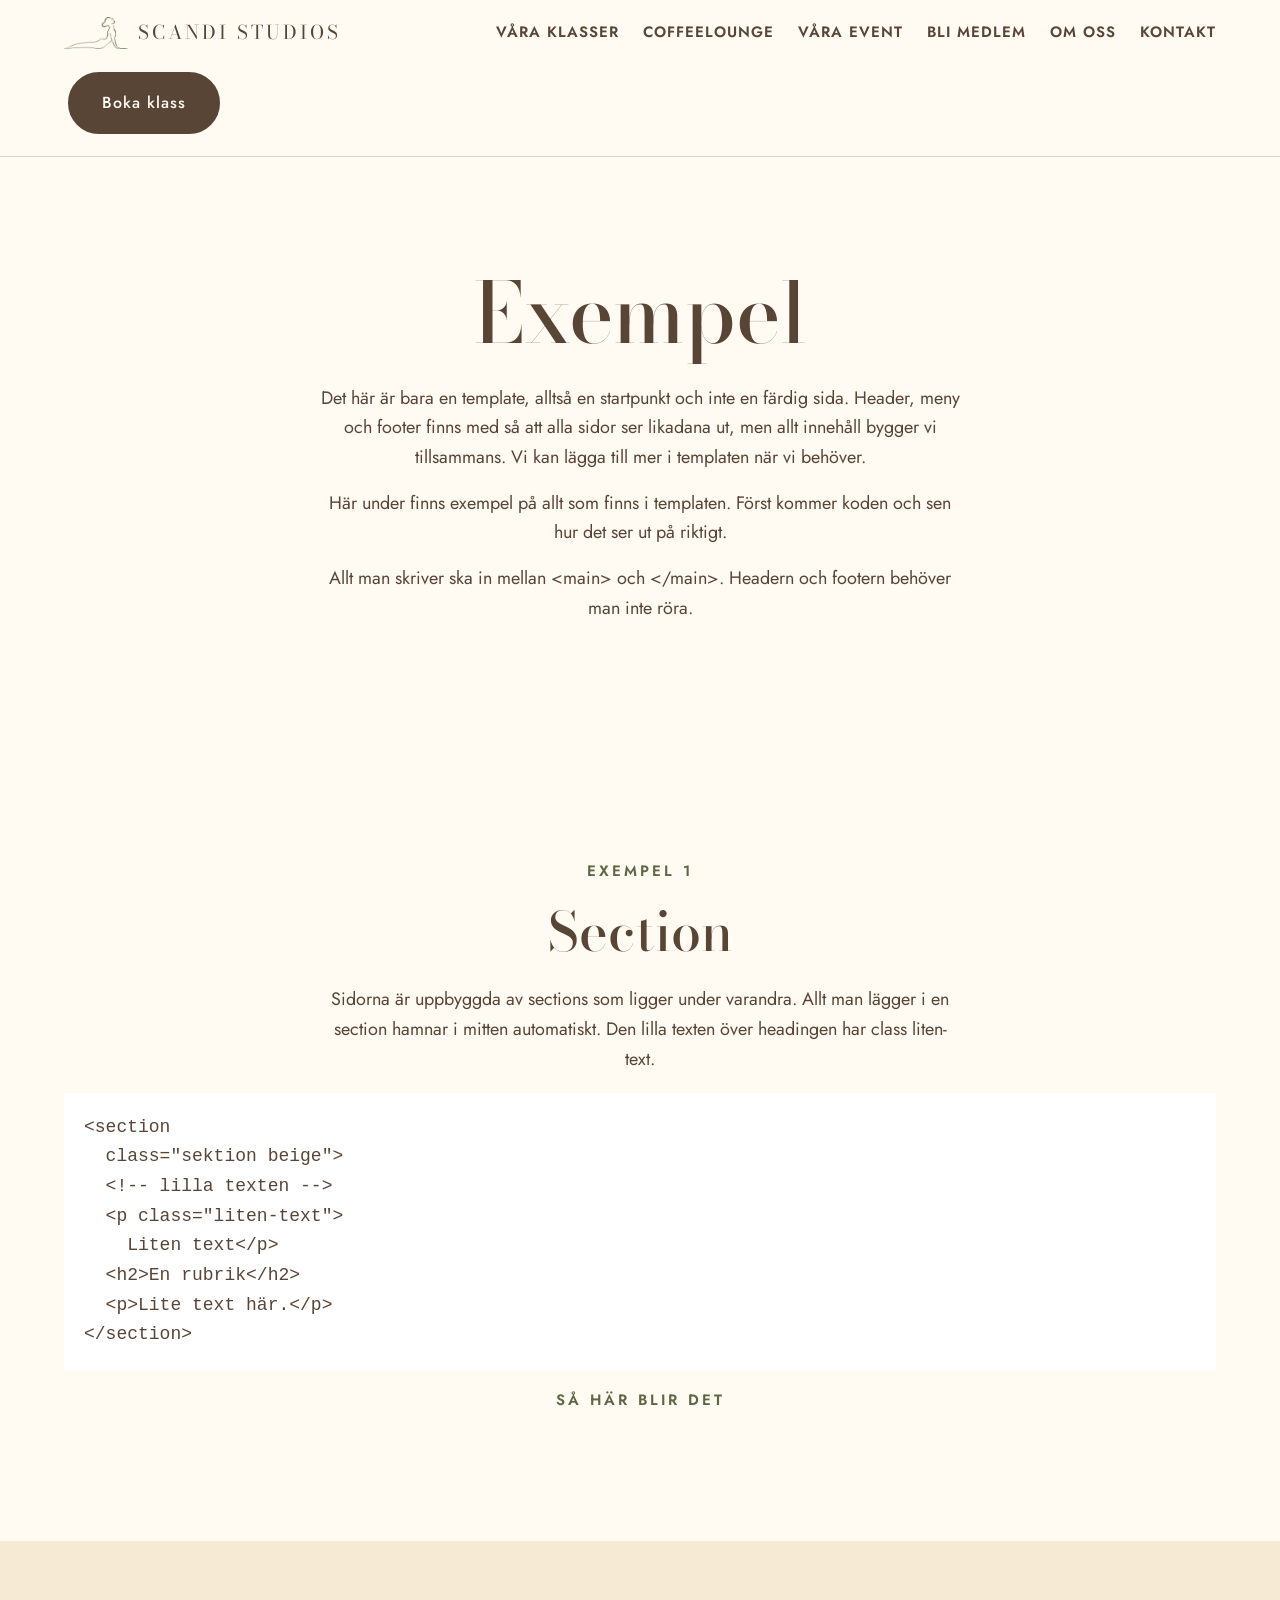
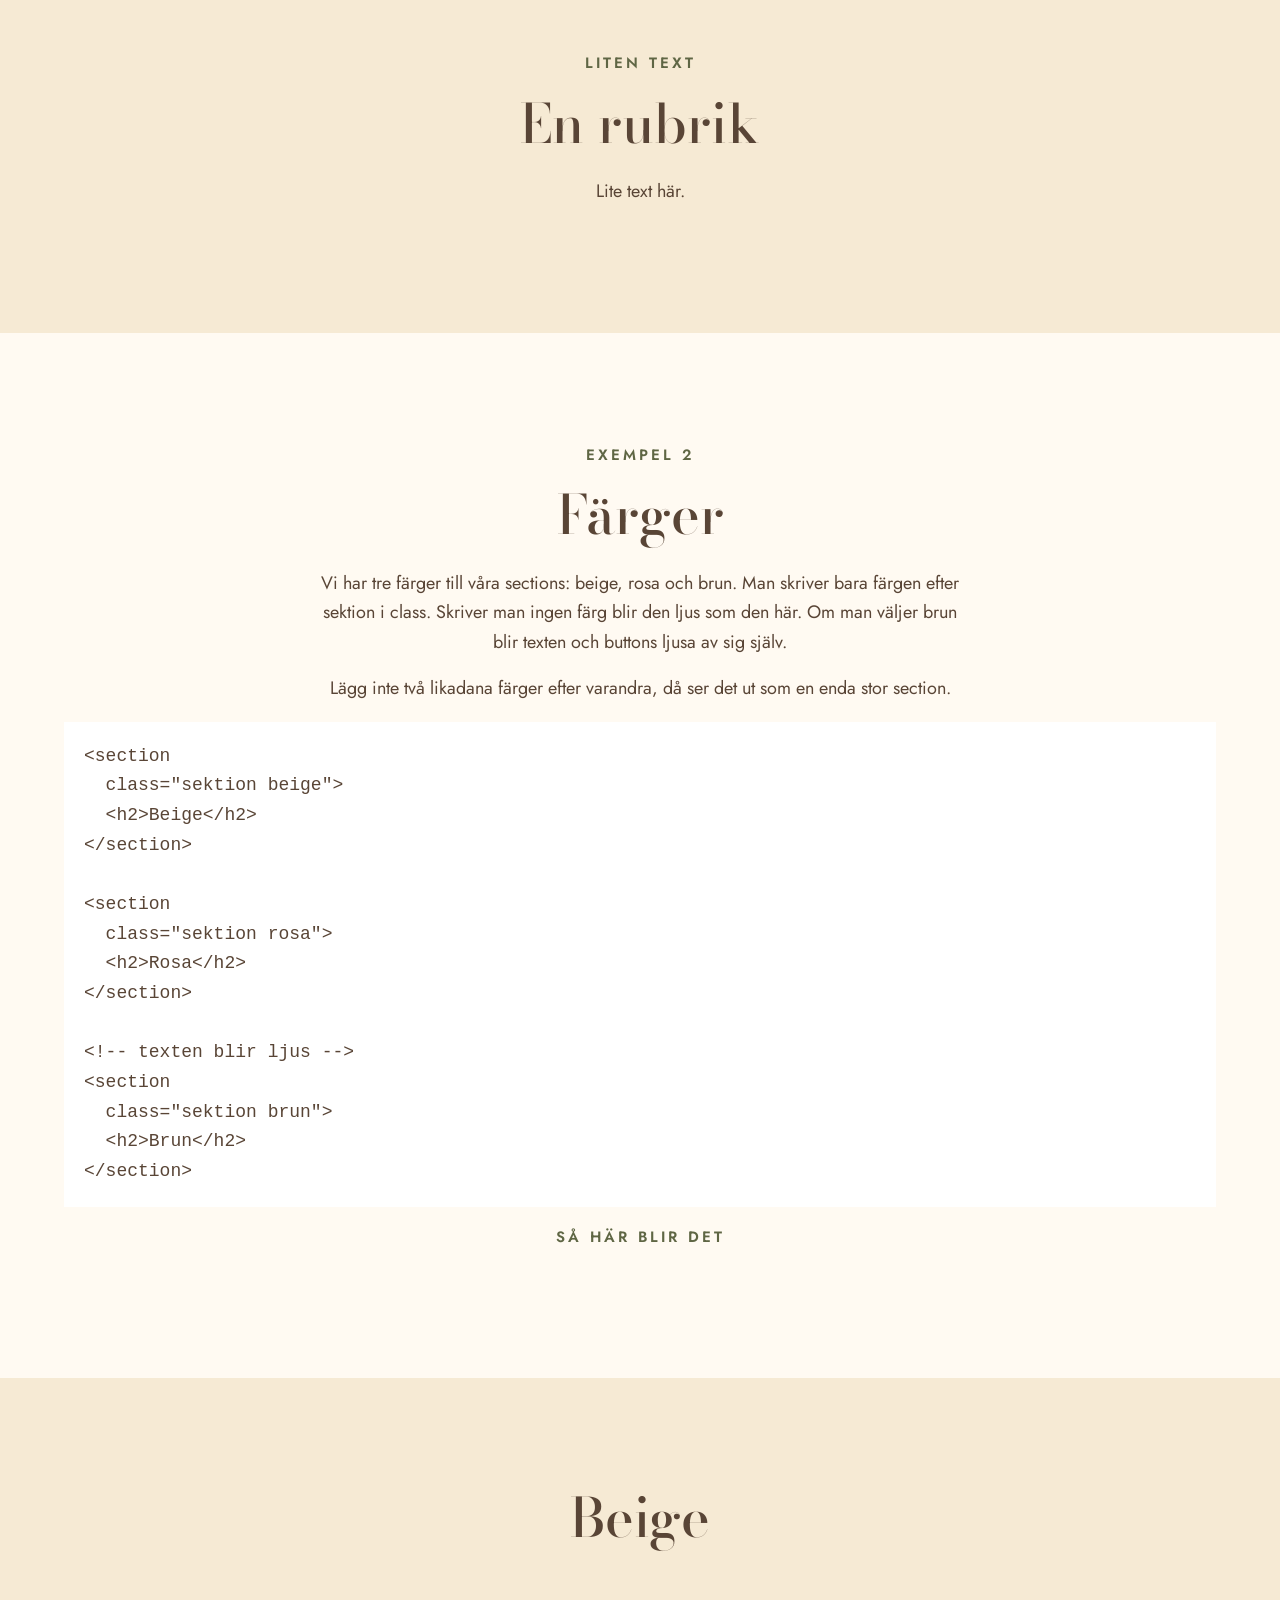
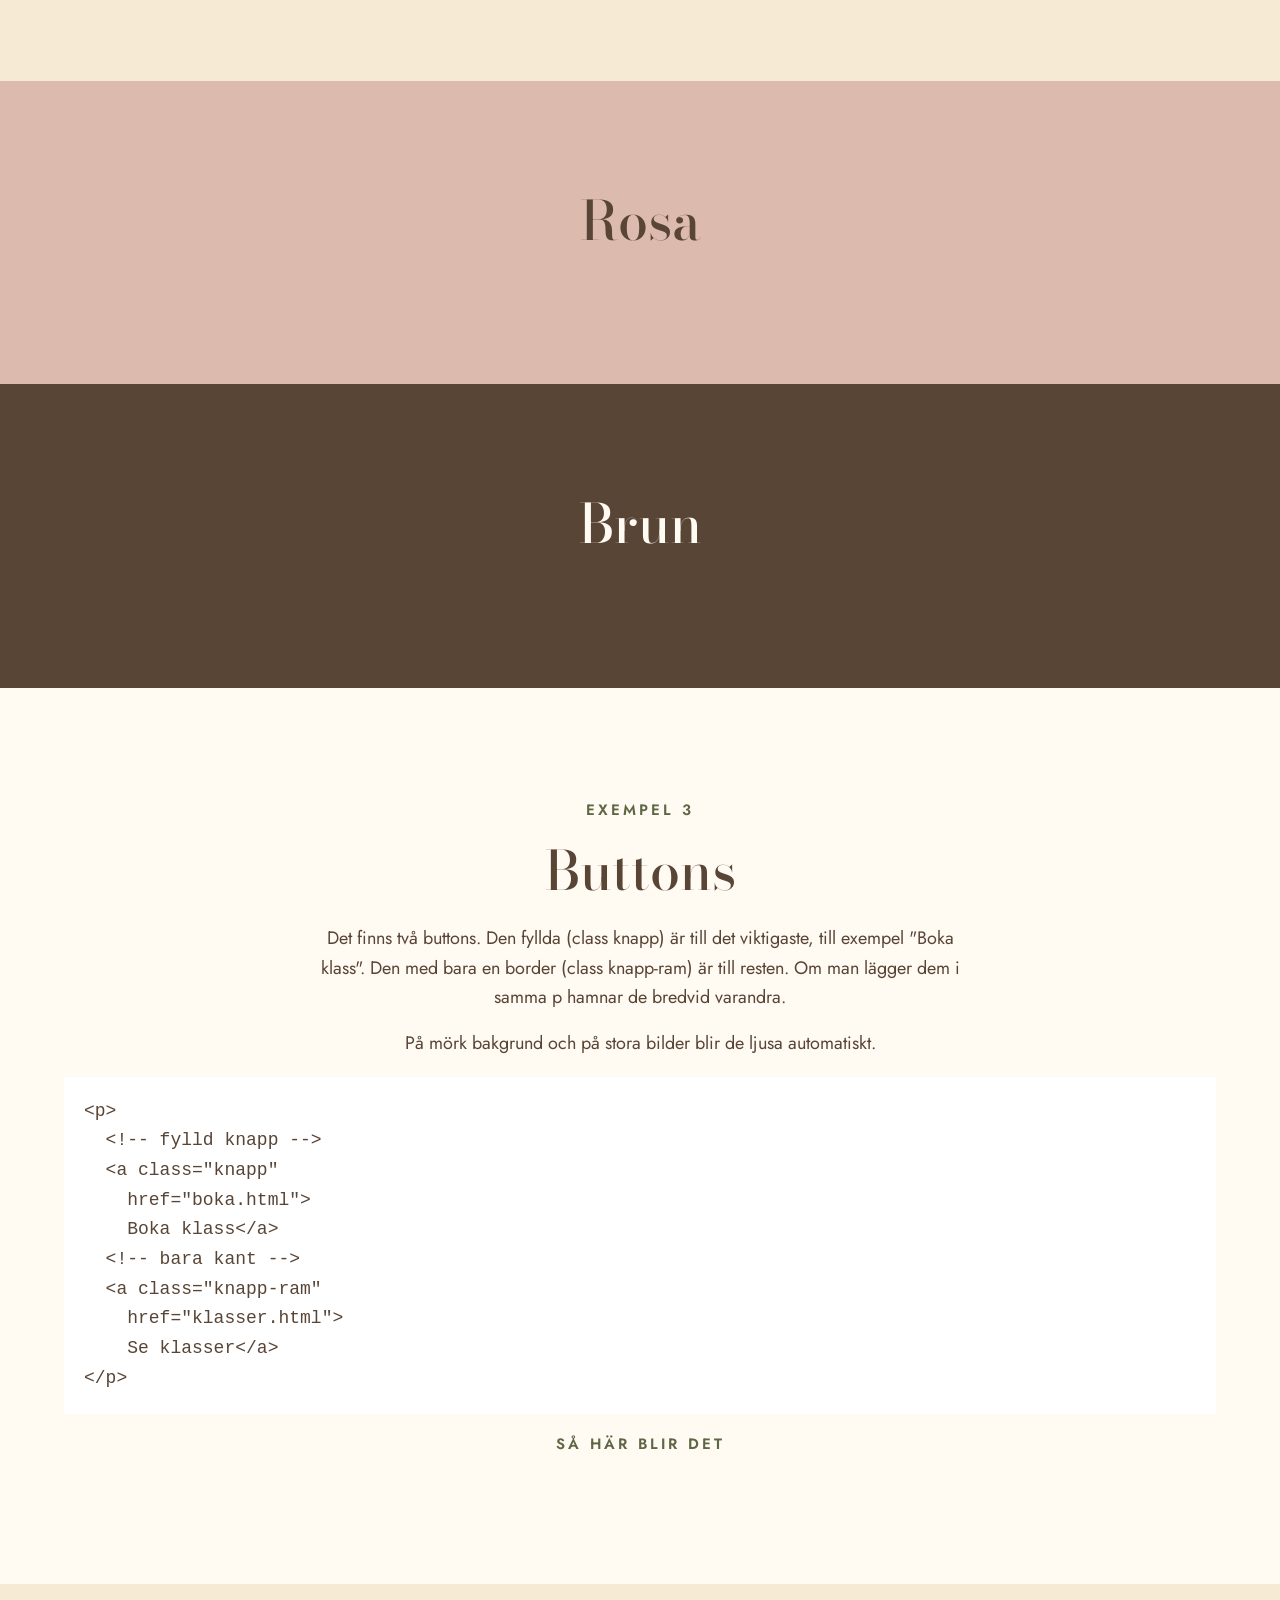
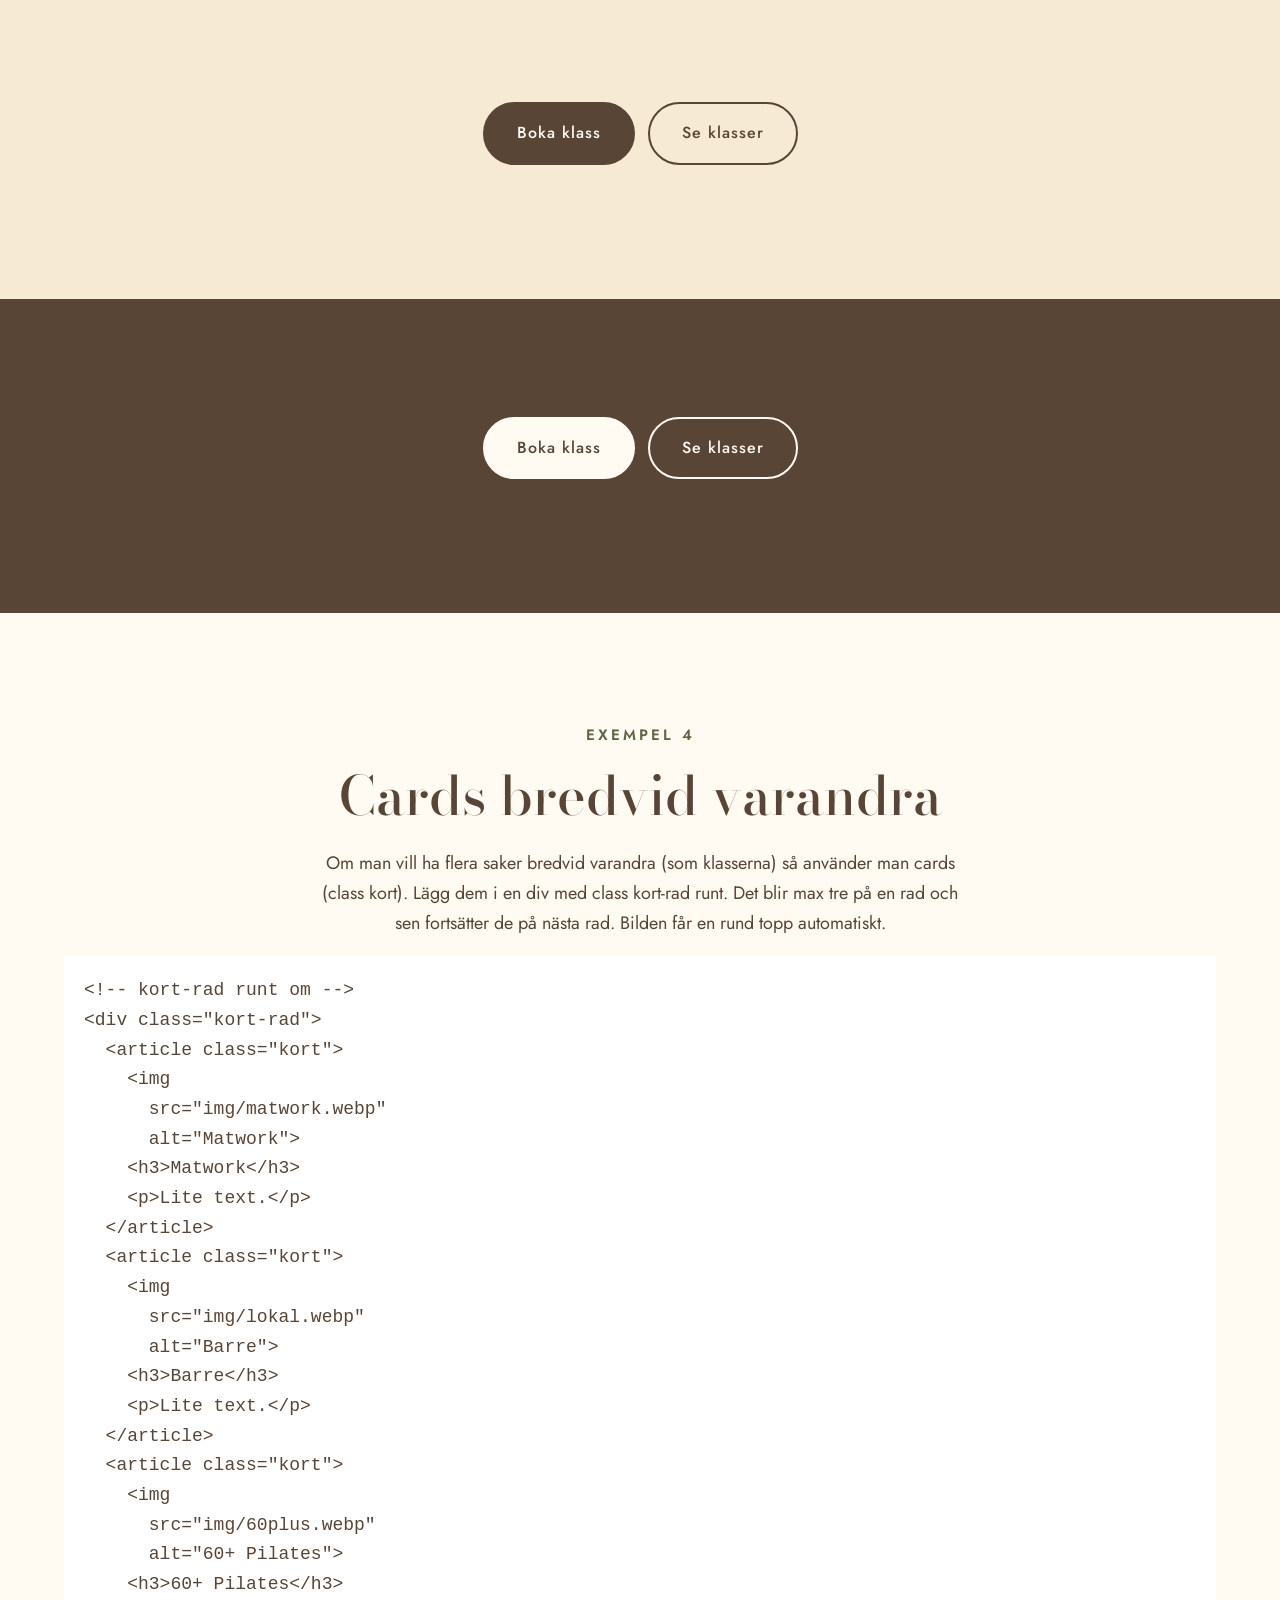
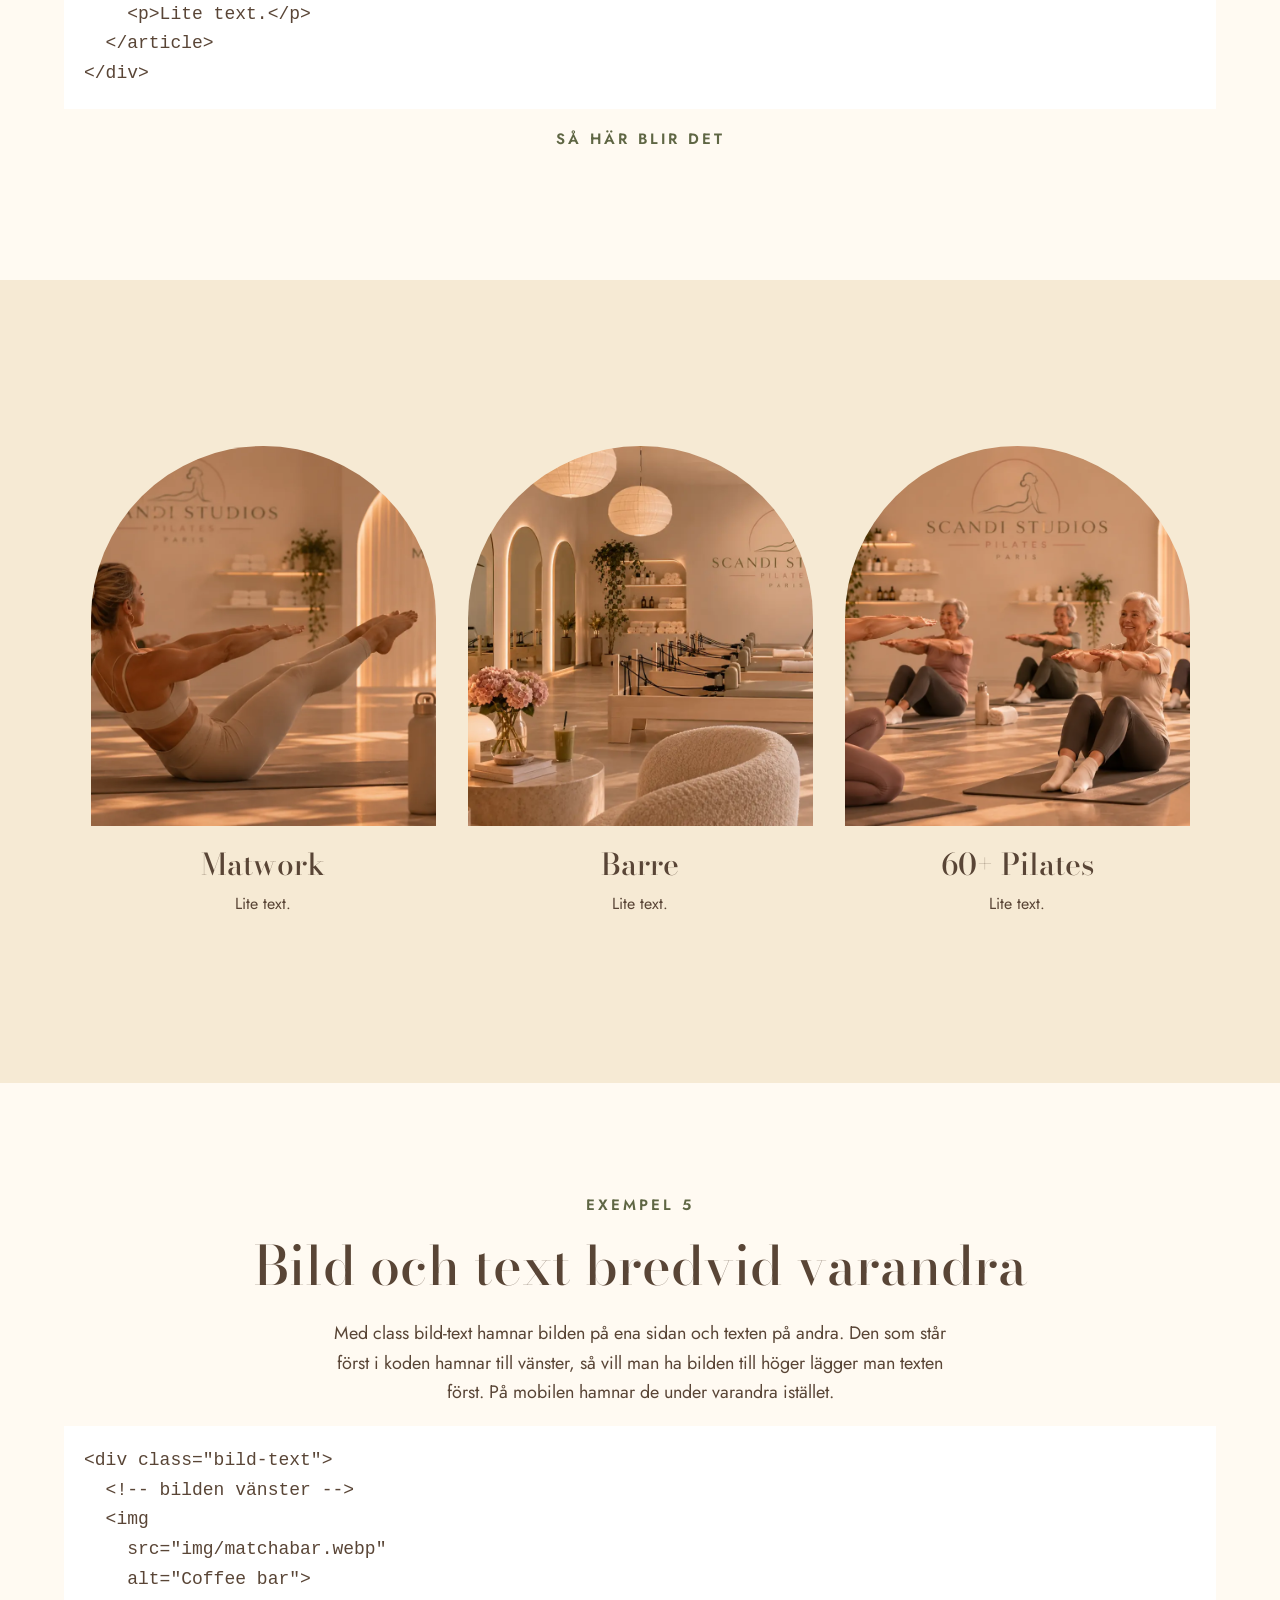
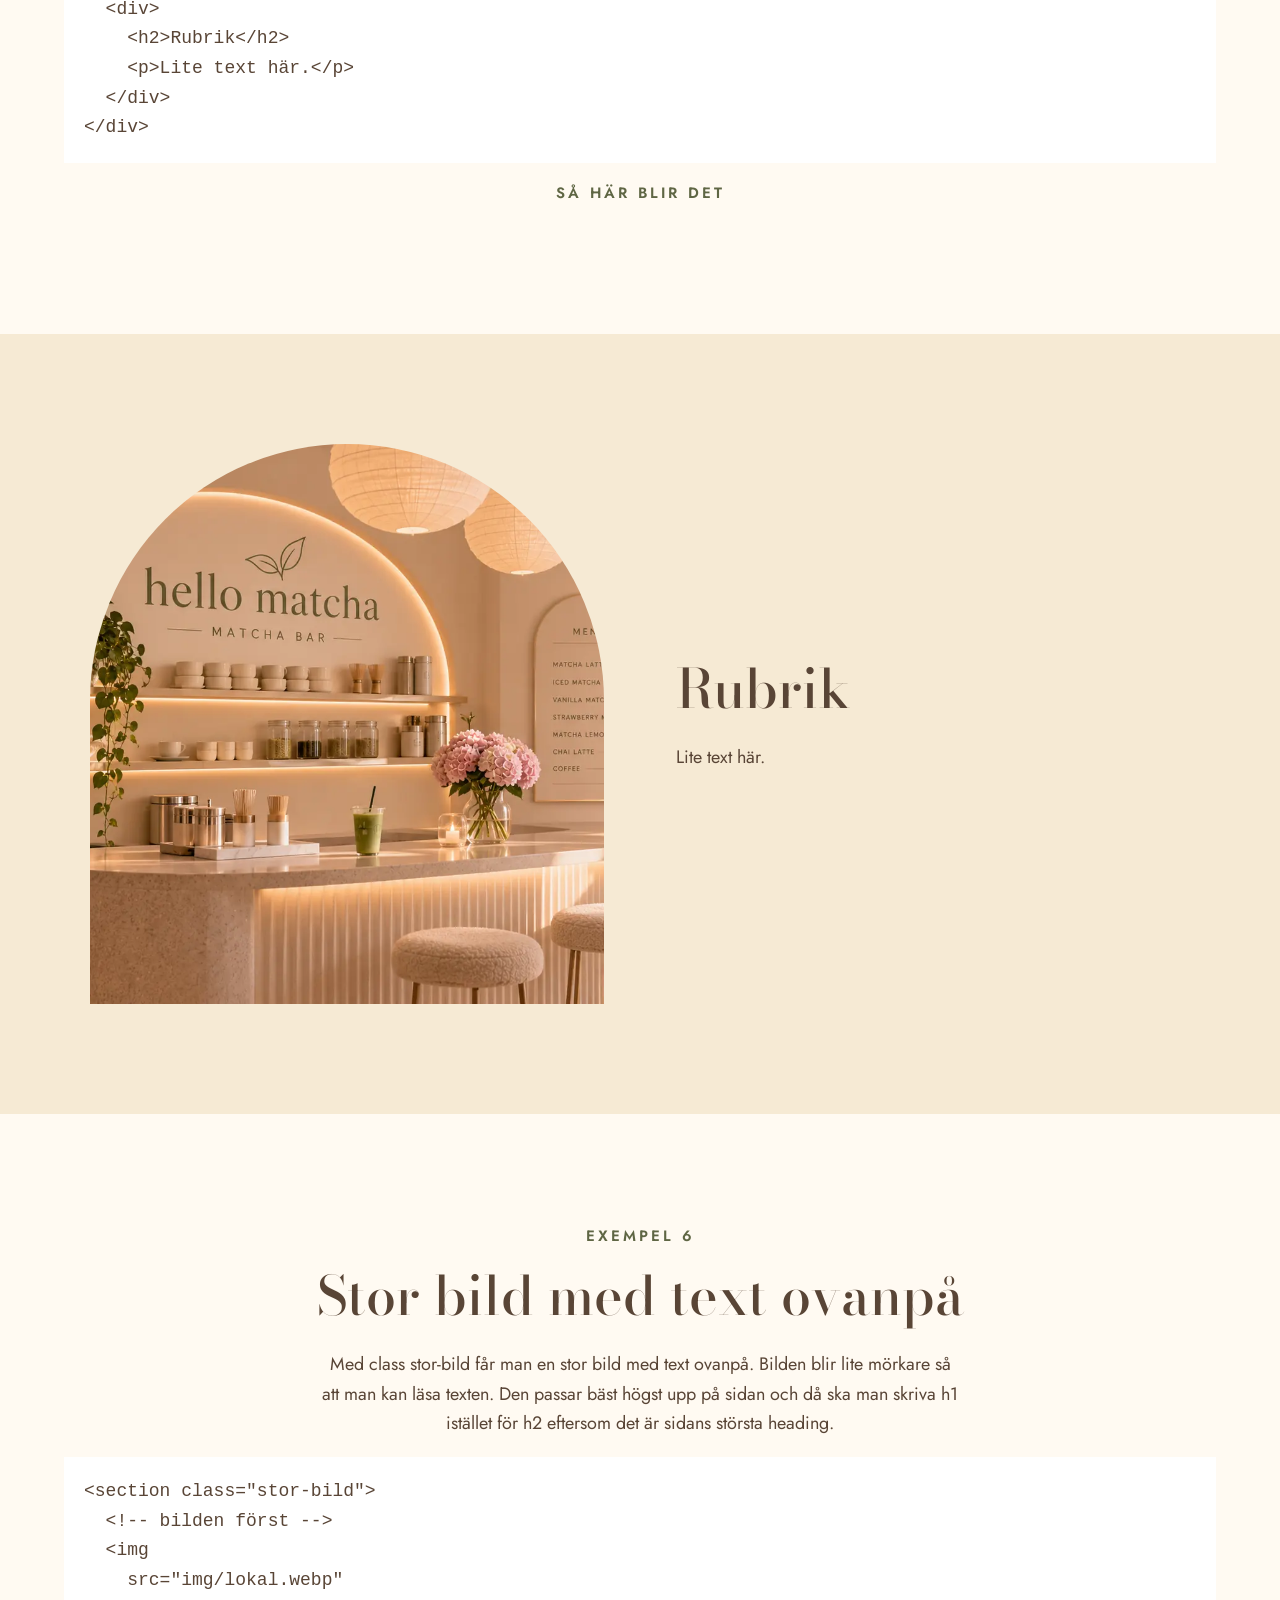
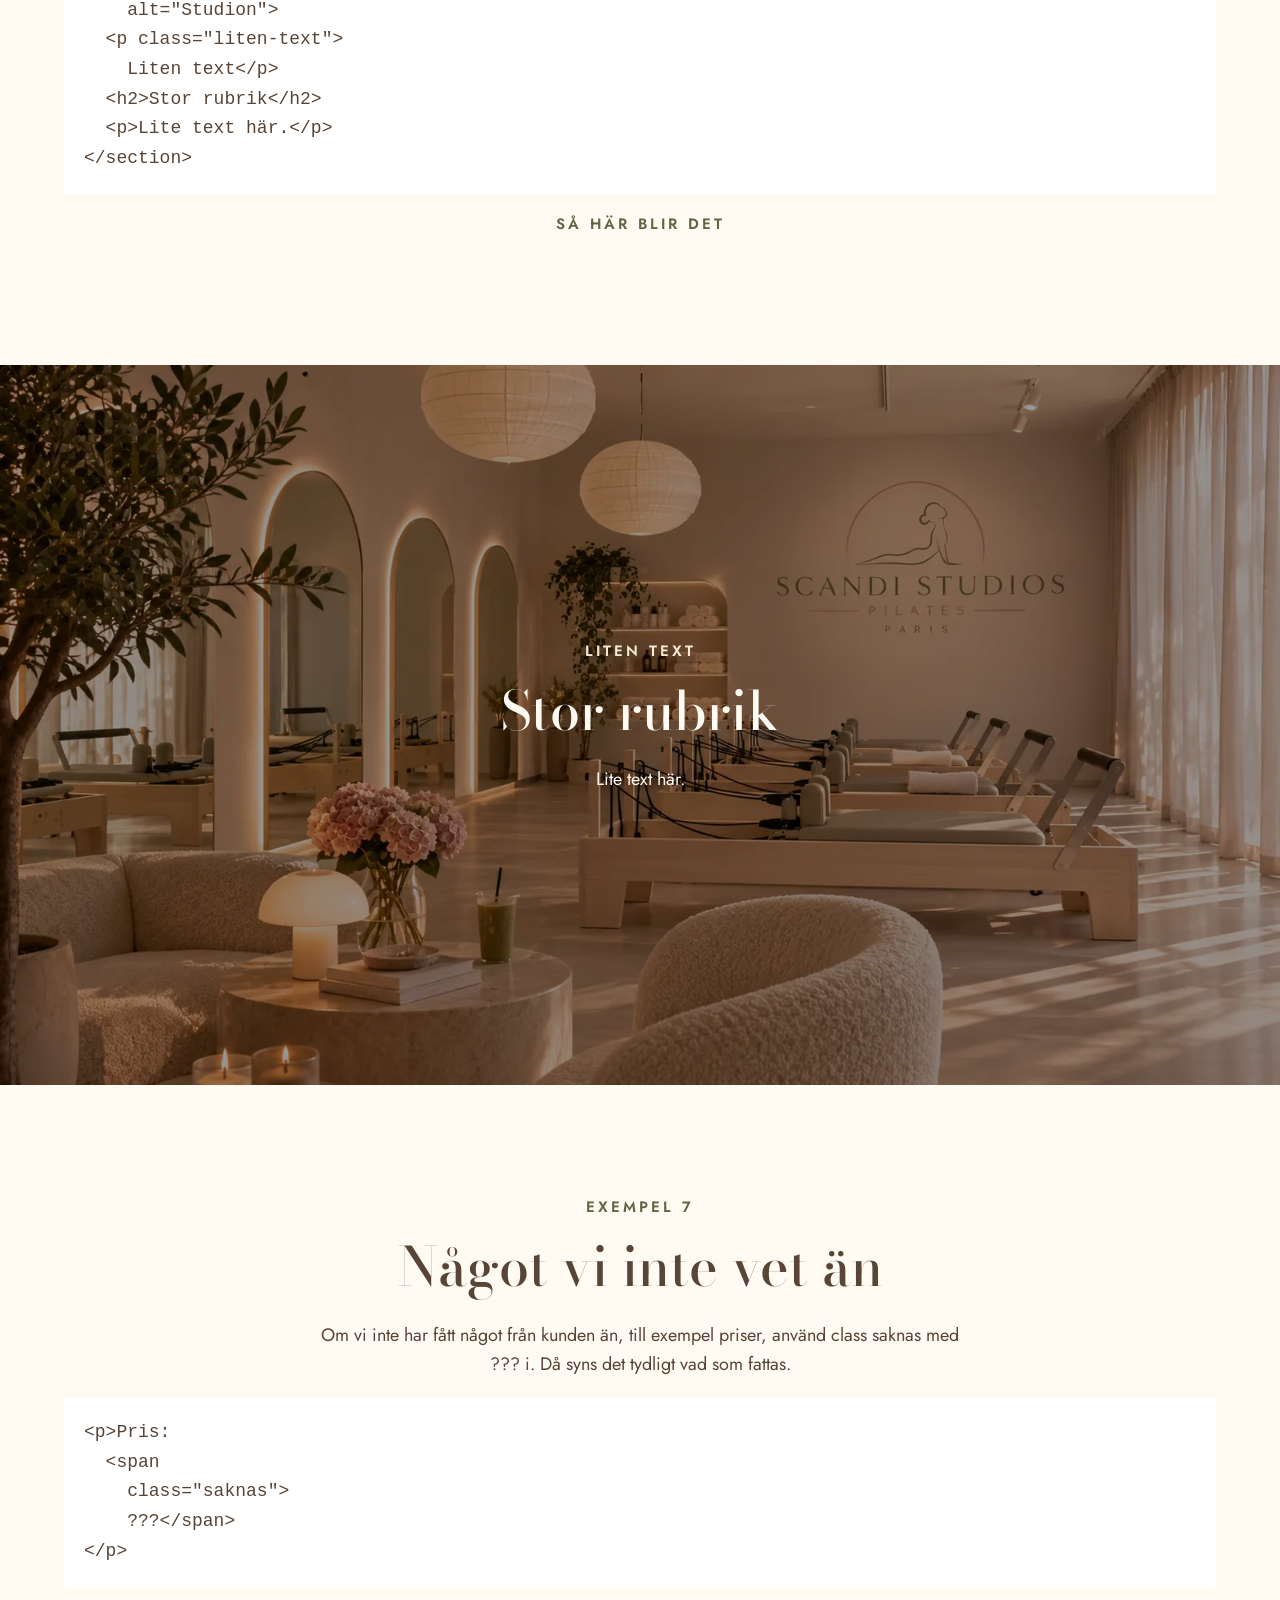
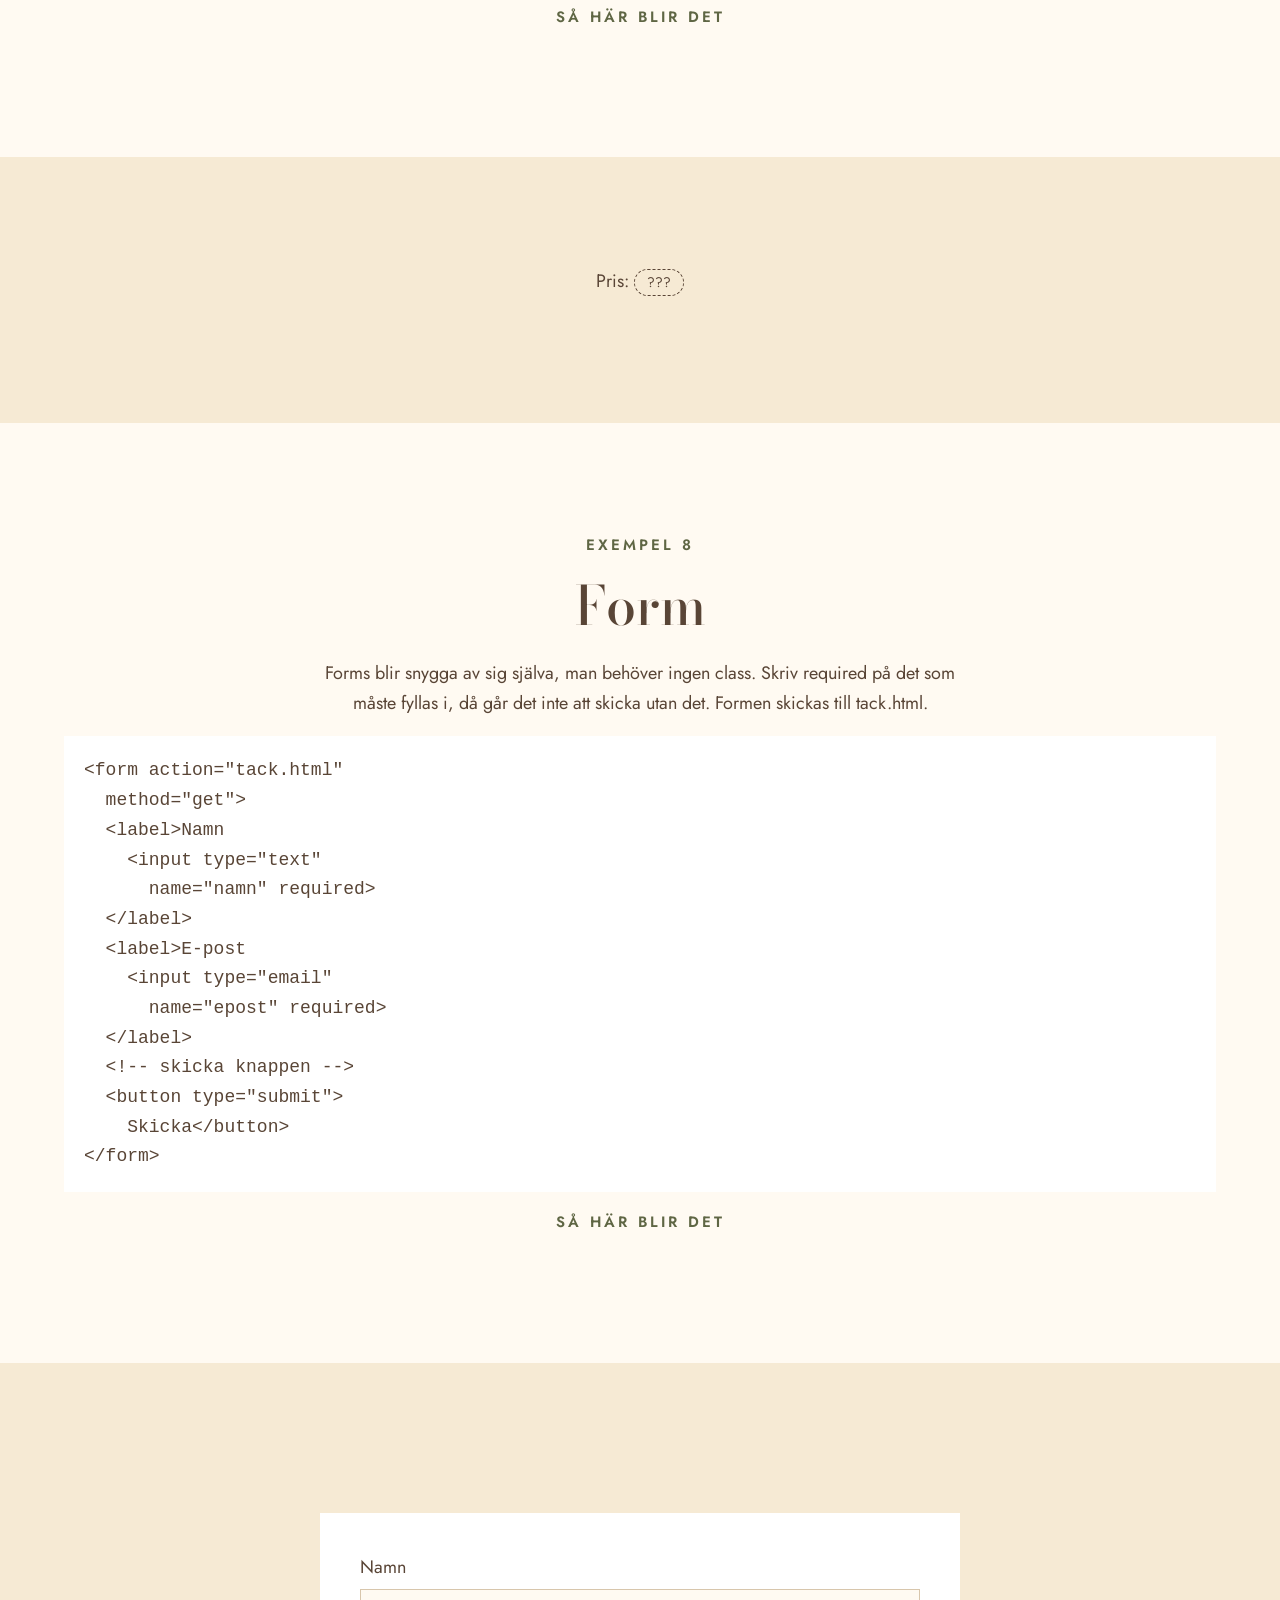
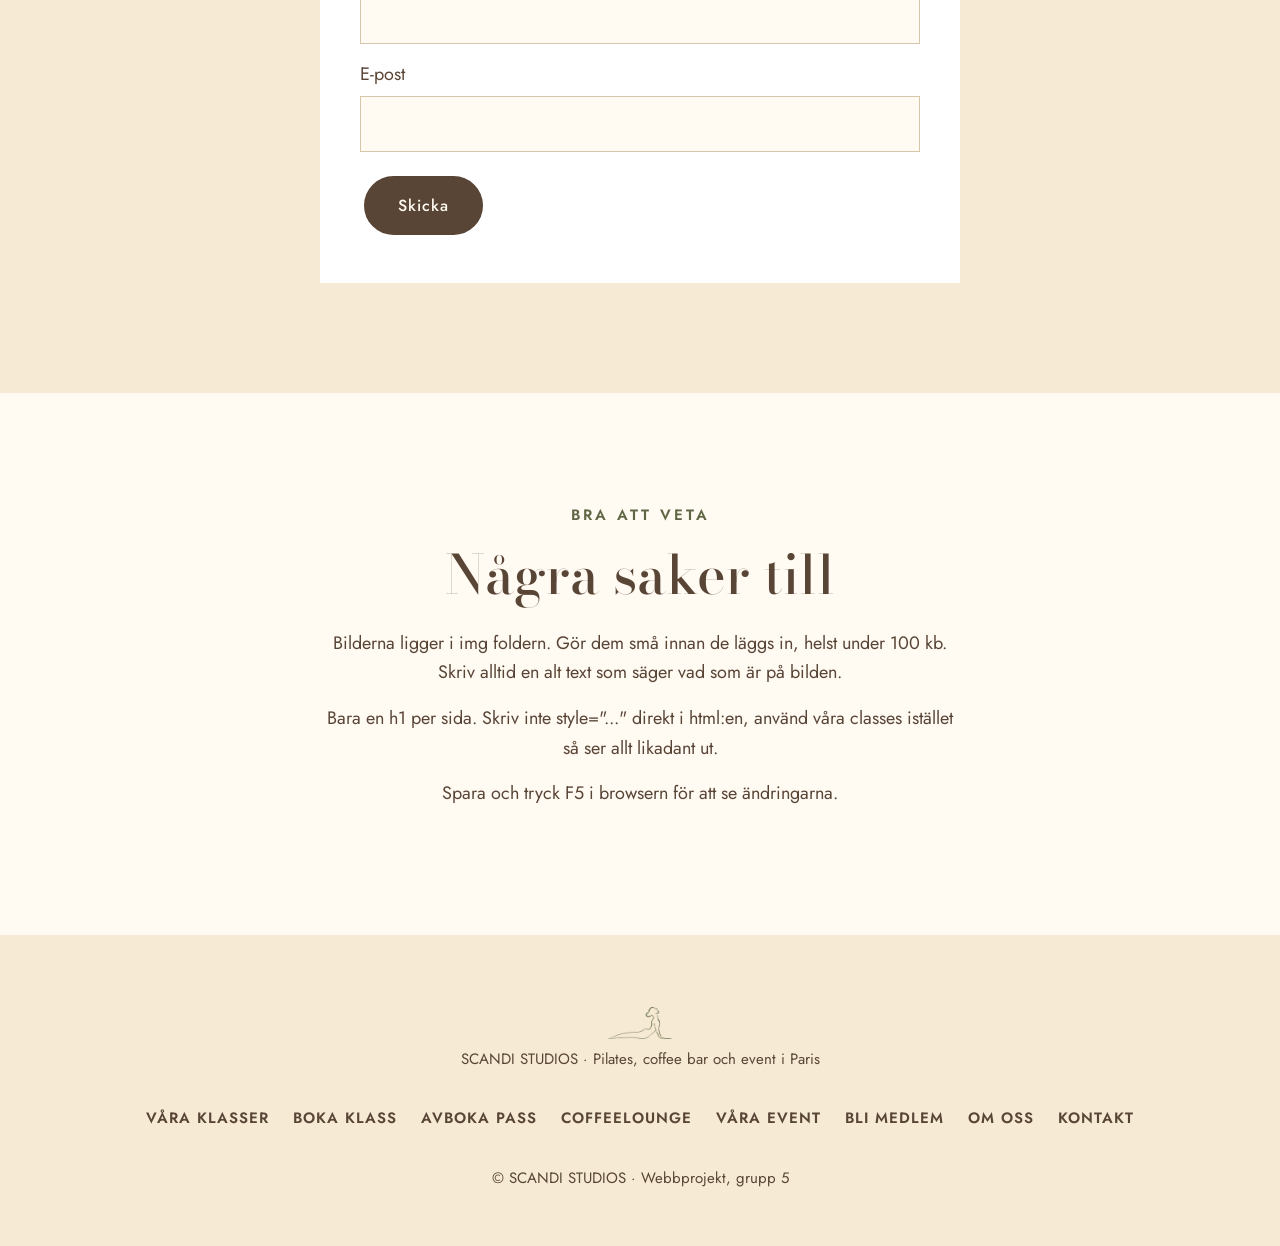
==== exempel.html @ 318cf073 "SCANDI STUDIOS template" ====
<!DOCTYPE html>
<html lang="sv">
<head>
<meta charset="utf-8">
<meta name="viewport" content="width=device-width, initial-scale=1">
<title>Exempel · SCANDI STUDIOS</title>
<meta name="description" content="Exempel på hur templaten används.">
<!-- typsnitten från google fonts -->
<link rel="stylesheet" href="https://fonts.googleapis.com/css2?family=Bodoni+Moda:wght@400;500&amp;family=Jost:wght@300;400;500&amp;display=swap">
<link rel="stylesheet" href="styles.css">
</head>

<body>

<!-- HEADER - samma på alla sidor, ändra inte utan att fråga gruppen!! -->

<header>
    <a href="index.html"><img src="img/logo.png" alt="">SCANDI STUDIOS</a>

  <!-- menyn (lägg aria-current="page" på sidan man är på) -->
  <nav aria-label="Huvudmeny">
      <a href="klasser.html">Våra klasser</a>
      <a href="coffeelounge.html">Coffeelounge</a>
      <a href="event.html">Våra event</a>
      <a href="medlem.html">Bli medlem</a>
      <a href="om-oss.html">Om oss</a>
      <a href="kontakt.html">Kontakt</a>
  </nav>

  <!-- boka knappen till höger -->
  <a class="knapp" href="boka.html">Boka klass</a>
</header>
<!-- slut header -->


<main id="innehall">

<!-- den här sidan visar bara exempel på hur templaten används. den finns inte i menyn -->

  <section class="sektion">
  <h1>Exempel</h1>
    <p>Det här är bara en template, alltså en startpunkt och inte en färdig sida. Header, meny och footer finns med så att alla sidor ser likadana ut, men allt innehåll bygger vi tillsammans. Vi kan lägga till mer i templaten när vi behöver.</p>
    <p>Här under finns exempel på allt som finns i templaten. Först kommer koden och sen hur det ser ut på riktigt.</p>
      <p>Allt man skriver ska in mellan &lt;main&gt; och &lt;/main&gt;. Headern och footern behöver man inte röra.</p>
  </section>


<!-- 1. sections -->
<section class="sektion">
    <p class="liten-text">Exempel 1</p>
    <h2>Section</h2>
    <p>Sidorna är uppbyggda av sections som ligger under varandra. Allt man lägger i en section hamnar i mitten automatiskt. Den lilla texten över headingen har class liten-text.</p>
<pre>&lt;section
  class=&quot;sektion beige&quot;&gt;
  &lt;!-- lilla texten --&gt;
  &lt;p class=&quot;liten-text&quot;&gt;
    Liten text&lt;/p&gt;
  &lt;h2&gt;En rubrik&lt;/h2&gt;
  &lt;p&gt;Lite text här.&lt;/p&gt;
&lt;/section&gt;</pre>
    <p class="liten-text">Så här blir det</p>
</section>
  <section class="sektion beige">
    <p class="liten-text">Liten text</p>
    <h2>En rubrik</h2>
    <p>Lite text här.</p>
  </section>

<!-- 2. färger -->
  <section class="sektion">
  <p class="liten-text">Exempel 2</p>
    <h2>Färger</h2>
    <p>Vi har tre färger till våra sections: beige, rosa och brun. Man skriver bara färgen efter sektion i class. Skriver man ingen färg blir den ljus som den här. Om man väljer brun blir texten och buttons ljusa av sig själv.</p>
    <p>Lägg inte två likadana färger efter varandra, då ser det ut som en enda stor section.</p>
<pre>&lt;section
  class=&quot;sektion beige&quot;&gt;
  &lt;h2&gt;Beige&lt;/h2&gt;
&lt;/section&gt;

&lt;section
  class=&quot;sektion rosa&quot;&gt;
  &lt;h2&gt;Rosa&lt;/h2&gt;
&lt;/section&gt;

&lt;!-- texten blir ljus --&gt;
&lt;section
  class=&quot;sektion brun&quot;&gt;
  &lt;h2&gt;Brun&lt;/h2&gt;
&lt;/section&gt;</pre>
    <p class="liten-text">Så här blir det</p>
  </section>

  <section class="sektion beige">
    <h2>Beige</h2>
  </section>
<section class="sektion rosa">
    <h2>Rosa</h2>
</section>
  <section class="sektion brun">
      <h2>Brun</h2>
  </section>


<!-- 3. buttons -->
  <section class="sektion">
    <p class="liten-text">Exempel 3</p>
    <h2>Buttons</h2>
    <p>Det finns två buttons. Den fyllda (class knapp) är till det viktigaste, till exempel "Boka klass". Den med bara en border (class knapp-ram) är till resten. Om man lägger dem i samma p hamnar de bredvid varandra.</p>
    <p>På mörk bakgrund och på stora bilder blir de ljusa automatiskt.</p>
<pre>&lt;p&gt;
  &lt;!-- fylld knapp --&gt;
  &lt;a class=&quot;knapp&quot;
    href=&quot;boka.html&quot;&gt;
    Boka klass&lt;/a&gt;
  &lt;!-- bara kant --&gt;
  &lt;a class=&quot;knapp-ram&quot;
    href=&quot;klasser.html&quot;&gt;
    Se klasser&lt;/a&gt;
&lt;/p&gt;</pre>
    <p class="liten-text">Så här blir det</p>
  </section>
  <section class="sektion beige">
    <p>
      <a class="knapp" href="boka.html">Boka klass</a>
      <a class="knapp-ram" href="klasser.html">Se klasser</a>
    </p>
  </section>

  <!-- samma buttons på brun -->
  <section class="sektion brun">
  <p>
    <a class="knapp" href="boka.html">Boka klass</a>
    <a class="knapp-ram" href="klasser.html">Se klasser</a>
  </p>
  </section>

<!-- 4. kort -->
  <section class="sektion">
    <p class="liten-text">Exempel 4</p>
    <h2>Cards bredvid varandra</h2>
    <p>Om man vill ha flera saker bredvid varandra (som klasserna) så använder man cards (class kort). Lägg dem i en div med class kort-rad runt. Det blir max tre på en rad och sen fortsätter de på nästa rad. Bilden får en rund topp automatiskt.</p>
<pre>&lt;!-- kort-rad runt om --&gt;
&lt;div class=&quot;kort-rad&quot;&gt;
  &lt;article class=&quot;kort&quot;&gt;
    &lt;img
      src=&quot;img/matwork.webp&quot;
      alt=&quot;Matwork&quot;&gt;
    &lt;h3&gt;Matwork&lt;/h3&gt;
    &lt;p&gt;Lite text.&lt;/p&gt;
  &lt;/article&gt;
  &lt;article class=&quot;kort&quot;&gt;
    &lt;img
      src=&quot;img/lokal.webp&quot;
      alt=&quot;Barre&quot;&gt;
    &lt;h3&gt;Barre&lt;/h3&gt;
    &lt;p&gt;Lite text.&lt;/p&gt;
  &lt;/article&gt;
  &lt;article class=&quot;kort&quot;&gt;
    &lt;img
      src=&quot;img/60plus.webp&quot;
      alt=&quot;60+ Pilates&quot;&gt;
    &lt;h3&gt;60+ Pilates&lt;/h3&gt;
    &lt;p&gt;Lite text.&lt;/p&gt;
  &lt;/article&gt;
&lt;/div&gt;</pre>
    <p class="liten-text">Så här blir det</p>
  </section>

  <section class="sektion beige">
    <div class="kort-rad">
      <article class="kort">
        <img src="img/matwork.webp" alt="Matwork">
        <h3>Matwork</h3>
        <p>Lite text.</p>
      </article>
    <article class="kort">
      <img src="img/lokal.webp" alt="Barre">
        <h3>Barre</h3>
        <p>Lite text.</p>
    </article>
      <article class="kort">
        <img src="img/60plus.webp" alt="60+ Pilates">
        <h3>60+ Pilates</h3>
        <p>Lite text.</p>
      </article>
    </div>
  </section>


<!-- 5. bild och text -->
<section class="sektion">
    <p class="liten-text">Exempel 5</p>
    <h2>Bild och text bredvid varandra</h2>
    <p>Med class bild-text hamnar bilden på ena sidan och texten på andra. Den som står först i koden hamnar till vänster, så vill man ha bilden till höger lägger man texten först. På mobilen hamnar de under varandra istället.</p>
<pre>&lt;div class=&quot;bild-text&quot;&gt;
  &lt;!-- bilden vänster --&gt;
  &lt;img
    src=&quot;img/matchabar.webp&quot;
    alt=&quot;Coffee bar&quot;&gt;
  &lt;div&gt;
    &lt;h2&gt;Rubrik&lt;/h2&gt;
    &lt;p&gt;Lite text här.&lt;/p&gt;
  &lt;/div&gt;
&lt;/div&gt;</pre>
    <p class="liten-text">Så här blir det</p>
</section>
  <section class="sektion beige">
    <div class="bild-text">
      <img src="img/matchabar.webp" alt="Coffee bar">
      <div>
          <h2>Rubrik</h2>
          <p>Lite text här.</p>
      </div>
    </div>
  </section>

<!-- 6. stora bilden med text på -->
  <section class="sektion">
    <p class="liten-text">Exempel 6</p>
    <h2>Stor bild med text ovanpå</h2>
    <p>Med class stor-bild får man en stor bild med text ovanpå. Bilden blir lite mörkare så att man kan läsa texten. Den passar bäst högst upp på sidan och då ska man skriva h1 istället för h2 eftersom det är sidans största heading.</p>
<pre>&lt;section class=&quot;stor-bild&quot;&gt;
  &lt;!-- bilden först --&gt;
  &lt;img
    src=&quot;img/lokal.webp&quot;
    alt=&quot;Studion&quot;&gt;
  &lt;p class=&quot;liten-text&quot;&gt;
    Liten text&lt;/p&gt;
  &lt;h2&gt;Stor rubrik&lt;/h2&gt;
  &lt;p&gt;Lite text här.&lt;/p&gt;
&lt;/section&gt;</pre>
    <p class="liten-text">Så här blir det</p>
  </section>

  <section class="stor-bild">
    <img src="img/lokal.webp" alt="Studion">
    <p class="liten-text">Liten text</p>
    <h2>Stor rubrik</h2>
    <p>Lite text här.</p>
  </section>


<!-- 7. när vi inte vet något än -->
  <section class="sektion">
  <p class="liten-text">Exempel 7</p>
    <h2>Något vi inte vet än</h2>
    <p>Om vi inte har fått något från kunden än, till exempel priser, använd class saknas med ??? i. Då syns det tydligt vad som fattas.</p>
<pre>&lt;p&gt;Pris:
  &lt;span
    class=&quot;saknas&quot;&gt;
    ???&lt;/span&gt;
&lt;/p&gt;</pre>
    <p class="liten-text">Så här blir det</p>
  </section>
  <section class="sektion beige">
    <p>Pris: <span class="saknas">???</span></p>
  </section>

<!-- 8. forms -->
  <section class="sektion">
    <p class="liten-text">Exempel 8</p>
    <h2>Form</h2>
    <p>Forms blir snygga av sig själva, man behöver ingen class. Skriv required på det som måste fyllas i, då går det inte att skicka utan det. Formen skickas till tack.html.</p>
<pre>&lt;form action=&quot;tack.html&quot;
  method=&quot;get&quot;&gt;
  &lt;label&gt;Namn
    &lt;input type=&quot;text&quot;
      name=&quot;namn&quot; required&gt;
  &lt;/label&gt;
  &lt;label&gt;E-post
    &lt;input type=&quot;email&quot;
      name=&quot;epost&quot; required&gt;
  &lt;/label&gt;
  &lt;!-- skicka knappen --&gt;
  &lt;button type=&quot;submit&quot;&gt;
    Skicka&lt;/button&gt;
&lt;/form&gt;</pre>
    <p class="liten-text">Så här blir det</p>
  </section>

  <section class="sektion beige">
    <form action="tack.html" method="get">
      <label>Namn <input type="text" name="namn" required></label>
      <label>E-post <input type="email" name="epost" required></label>
    <button type="submit">Skicka</button>
    </form>
  </section>


  <!-- bra att veta -->
  <section class="sektion">
    <p class="liten-text">Bra att veta</p>
    <h2>Några saker till</h2>
    <p>Bilderna ligger i img foldern. Gör dem små innan de läggs in, helst under 100 kb. Skriv alltid en alt text som säger vad som är på bilden.</p>
       <p>Bara en h1 per sida. Skriv inte style="..." direkt i html:en, använd våra classes istället så ser allt likadant ut.</p>
    <p>Spara och tryck F5 i browsern för att se ändringarna.</p>
  </section>

<!-- slut på exemplen -->

</main>


<!-- footer, också samma på alla sidor -->
<footer>
  <img src="img/logo.png" alt="">
    <p>SCANDI STUDIOS · Pilates, coffee bar och event i Paris</p>

  <nav aria-label="Sidfot">
    <a href="klasser.html">Våra klasser</a>
    <a href="boka.html">Boka klass</a>
    <a href="boka.html#avboka">Avboka pass</a>
    <a href="coffeelounge.html">Coffeelounge</a>
      <a href="event.html">Våra event</a>
    <a href="medlem.html">Bli medlem</a>
    <a href="om-oss.html">Om oss</a>
    <a href="kontakt.html">Kontakt</a>
  </nav>
  <p>© SCANDI STUDIOS · Webbprojekt, grupp 5</p>
</footer>

</body>
</html>
---- styles.css ----
/* SCANDI STUDIOS - css för hela sidan
   OBS ändra inte här utan att prata med gruppen först!!

   klasser man kan använda:
   sektion, beige, rosa, brun (färger på sektion)
   stor-bild = stora bilden med text på
   kort-rad + kort = kort bredvid varandra
   bild-text = bild och text bredvid varandra
   knapp, knapp-ram
   liten-text = lilla texten över rubriken
   saknas = när vi inte vet ngt än (pris osv)

   färger från kunden: #FFFAF2 (bakgrund) #F6EAD4 (beige) #DDBAAE (rosa)
   #594536 (brun text) #5F6644 (grön, mörkare än deras för kontrasten)
   typsnitt: Bodoni Moda rubriker, Jost text
*/

* {
  box-sizing: border-box;
}

body {
  margin:0;
  background-color: #FFFAF2;
  color: #594536;
  font-family: 'Jost', Arial, sans-serif;
  font-size: 18px;
  font-weight: 400;
  line-height: 1.65;
}


/* rubriker */
h1, h2, h3, legend, summary {
    font-family: 'Bodoni Moda', Georgia, serif;
    font-weight: 500;
    line-height: 1.1;
}
h1 {
  font-size: 84px;
  margin: 0 0 24px;
}
h2 {
  font-size: 54px;
  margin: 0 0 24px;
}
h3{
  font-size: 30px;
  margin: 0 0 10px;
}

p {
  max-width: 640px;
  margin: 0 0 16px;
}

img {
  max-width:100%;
  display: block;
}

a {
  color: inherit;
  text-underline-offset: 4px;
}

ul {
  list-style: none;
  padding: 0;
}

strong { font-weight: 500; }

/* ram när man tabbar med tangentbordet (tillgänglighet) */
a:focus-visible,
button:focus-visible,
input:focus-visible,
select:focus-visible,
textarea:focus-visible {
  outline: 2px solid #594536;
  outline-offset: 3px;
}




/* HEADER + MENY */
body > header {
  position: sticky;   /* menyn följer med när man scrollar */
  top: 0;
  z-index: 10;
  display: flex;
  flex-wrap: wrap;
  justify-content: space-between;
  align-items: center;
  gap: 12px 32px;
  padding: 14px 5%;
  background-color: #FFFAF2;
  border-bottom: 1px solid #E3D3BB;
}

/* logga */
body > header > a {
  display: flex;
  align-items: center;
  gap: 10px;
  font-family: 'Bodoni Moda', Georgia, serif;
  font-size: 19px;
  letter-spacing: 3px;
  text-decoration: none;
}

body > header img {
  width: 64px;
}

nav {
  display: flex;
  flex-wrap: wrap;
  align-items: center;
  gap: 8px 24px;
}

nav a {
  font-size: 15px;
  font-weight: 600;
  letter-spacing: 1px;
  text-transform: uppercase;
  text-decoration: none;
  padding: 6px 0;
  border-bottom: 1.5px solid transparent;
}

/* streck under sidan man är på (aria-current) */
nav a:hover,
nav a[aria-current="page"] {
  border-bottom-color: #594536;
}


/* sektioner */
.sektion {
  padding: 110px 5%;
  text-align: center;
}

/* allt i mitten */
.sektion > * {
  margin-left: auto;
  margin-right: auto;
}

/* färger för sektion, typ class="sektion beige" */
.beige {
  background-color: #F6EAD4;
}
.rosa {
  background-color: #DDBAAE;
}
.brun {
  background-color: #594536;
  color: #FFFAF2;
}

.liten-text {
  font-size: 15px;
  font-weight: 600;
  letter-spacing: 3px;
  text-transform: uppercase;
  color: #5F6644;
  margin-bottom: 18px;
}

.rosa .liten-text {
  color: #594536;
}

.brun .liten-text,
.stor-bild .liten-text {
  color: #F6EAD4;
}


/* STOR BILD - stora bilden med text på, högst upp */
.stor-bild {
  position: relative;
  min-height: 80vh;
  display: flex;
  flex-direction: column;
  justify-content: center;
  align-items: center;
  padding: 120px 5%;
  text-align: center;
  color: #FFFAF2;
  background-color: #594536;
}

/* så att texten hamnar ovanpå bilden */
.stor-bild > * {
  position: relative;
}

/* bilden täcker allt + lite mörkare så man kan läsa texten */
.stor-bild > img {
  position: absolute;
  top: 0;
  left: 0;
  width: 100%;
  height: 100%;
  object-fit: cover;
  filter: brightness(0.6);
}

.stor-bild h1 {
  max-width: 900px;
}



/* knappar (button med så att knapparna i formulären ser likadana ut) */
.knapp,
.knapp-ram,
button {
  display: inline-block;
  margin: 8px 4px;
  padding: 16px 32px;
  border: 2px solid #594536;
  border-radius: 60px;
  background-color: #594536;
  color: #FFFAF2;
  font-family: inherit;
  font-size: 16px;
  font-weight: 500;
  letter-spacing: 1px;
  text-transform: none;
  text-decoration: none;
  cursor: pointer;
}

.knapp:hover,
button:hover {
  background-color: #3f2f24;
}

.knapp-ram {
  background-color: transparent;
  color: #594536;
}
.knapp-ram:hover {
  background-color: #594536;
  color: #FFFAF2;
}

/* ljusa knappar på brun bakgrund och på stora bilden */
.brun .knapp,
.stor-bild .knapp {
  background-color: #FFFAF2;
  border-color: #FFFAF2;
  color: #594536;
}

.brun .knapp-ram,
.stor-bild .knapp-ram {
  border-color: #FFFAF2;
  color: #FFFAF2;
}

.brun .knapp-ram:hover,
.stor-bild .knapp-ram:hover {
  background-color: #FFFAF2;
  color: #594536;
}


/* kort */
.kort-rad {
  display: flex;
  flex-wrap: wrap;
  justify-content: center;
  gap: 56px 32px;
  max-width: 1100px;
  margin-top: 56px;
  margin-bottom: 40px;
}

.kort {
  flex: 1 1 300px;   /* max 3 per rad */
  max-width: 345px;
}

/* valv på bilden (som speglarna i studion) */
.kort img {
  width: 100%;
  height: 380px;
  object-fit: cover;
  border-radius: 200px 200px 0 0;
  margin-bottom: 22px;
}

.kort p {font-size: 16px;}


/* bild + text bredvid varandra */
.bild-text {
  display: grid;
  grid-template-columns: 1fr 1fr;
  align-items: center;
  gap: 72px;
  max-width: 1100px;
  text-align: left;
}

.bild-text img {
  width: 100%;
  height: 560px;
  object-fit: cover;
  border-radius: 300px 300px 0 0;
}

/* streckad ruta för saker vi inte fått från kunden än */
.saknas {
  display: inline-block;
  padding: 1px 12px;
  border: 1px dashed;
  border-radius: 20px;
  font-size: 14px;
}



/* FORMULÄR */
form {
  max-width: 640px;
  margin-top: 40px;
  padding: 40px;
  background-color: #FFFFFF;
  color: #594536;
  text-align: left;
}

fieldset {
  border: none;
  padding: 0;
  margin: 0 0 28px;
}

legend {
  font-size: 24px;
  margin-bottom: 12px;
}

label {
  display: block;
  margin-bottom: 16px;
}

input,
select,
textarea {
  display: block;
  width: 100%;
  margin-top: 6px;
  padding: 12px 14px;
  border: 1px solid #D8C6AC;
  background-color: #FFFAF2;
  color: inherit;
  font: inherit;
}

/* radioknappar ska vara bredvid texten */
input[type="radio"],
input[type="checkbox"] {
  display: inline;
  width: auto;
  margin: 0 10px 0 0;
  accent-color: #594536;
}

/* vanliga frågor (details) */
details {
  max-width: 720px;
  padding: 18px 0;
  border-bottom: 1px solid #D8C6AC;
  text-align: left;
}
summary {
  font-size: 22px;
  cursor: pointer;
}

/* kodexemplen på startsidan */
pre {
  text-align: left;
  background-color: #FFFFFF;
  padding: 20px;
}


/* footer */
footer {
  padding: 72px 5% 40px;
  background-color: #F6EAD4;
  text-align: center;
  font-size: 15px;
}

footer img {
  width: 64px;
  margin: 0 auto 8px;
}

footer nav {
  justify-content: center;
  margin: 28px 0;
}

footer p {
  margin-left: auto;
  margin-right: auto;
}



/* mobil */
@media (max-width: 760px) {

  body {
    font-size: 17px;
  }
  h1 {
    font-size: 54px;
  }
  h2 {
    font-size: 38px;
  }

  /* menyn ska inte följa med på mobilen, tar för mycket plats */
  body > header {
    position: static;
    justify-content: center;
  }
  nav {
    justify-content: center;
    gap: 6px 18px;
  }

  .sektion {
    padding: 72px 6%;
  }
  .stor-bild {
    min-height: 70vh;
  }

  .bild-text {
    grid-template-columns: 1fr;
    gap: 32px;
    text-align: center;
  }
  .bild-text img {
    height: 380px;
  }

  form {
    padding: 24px;
  }
}
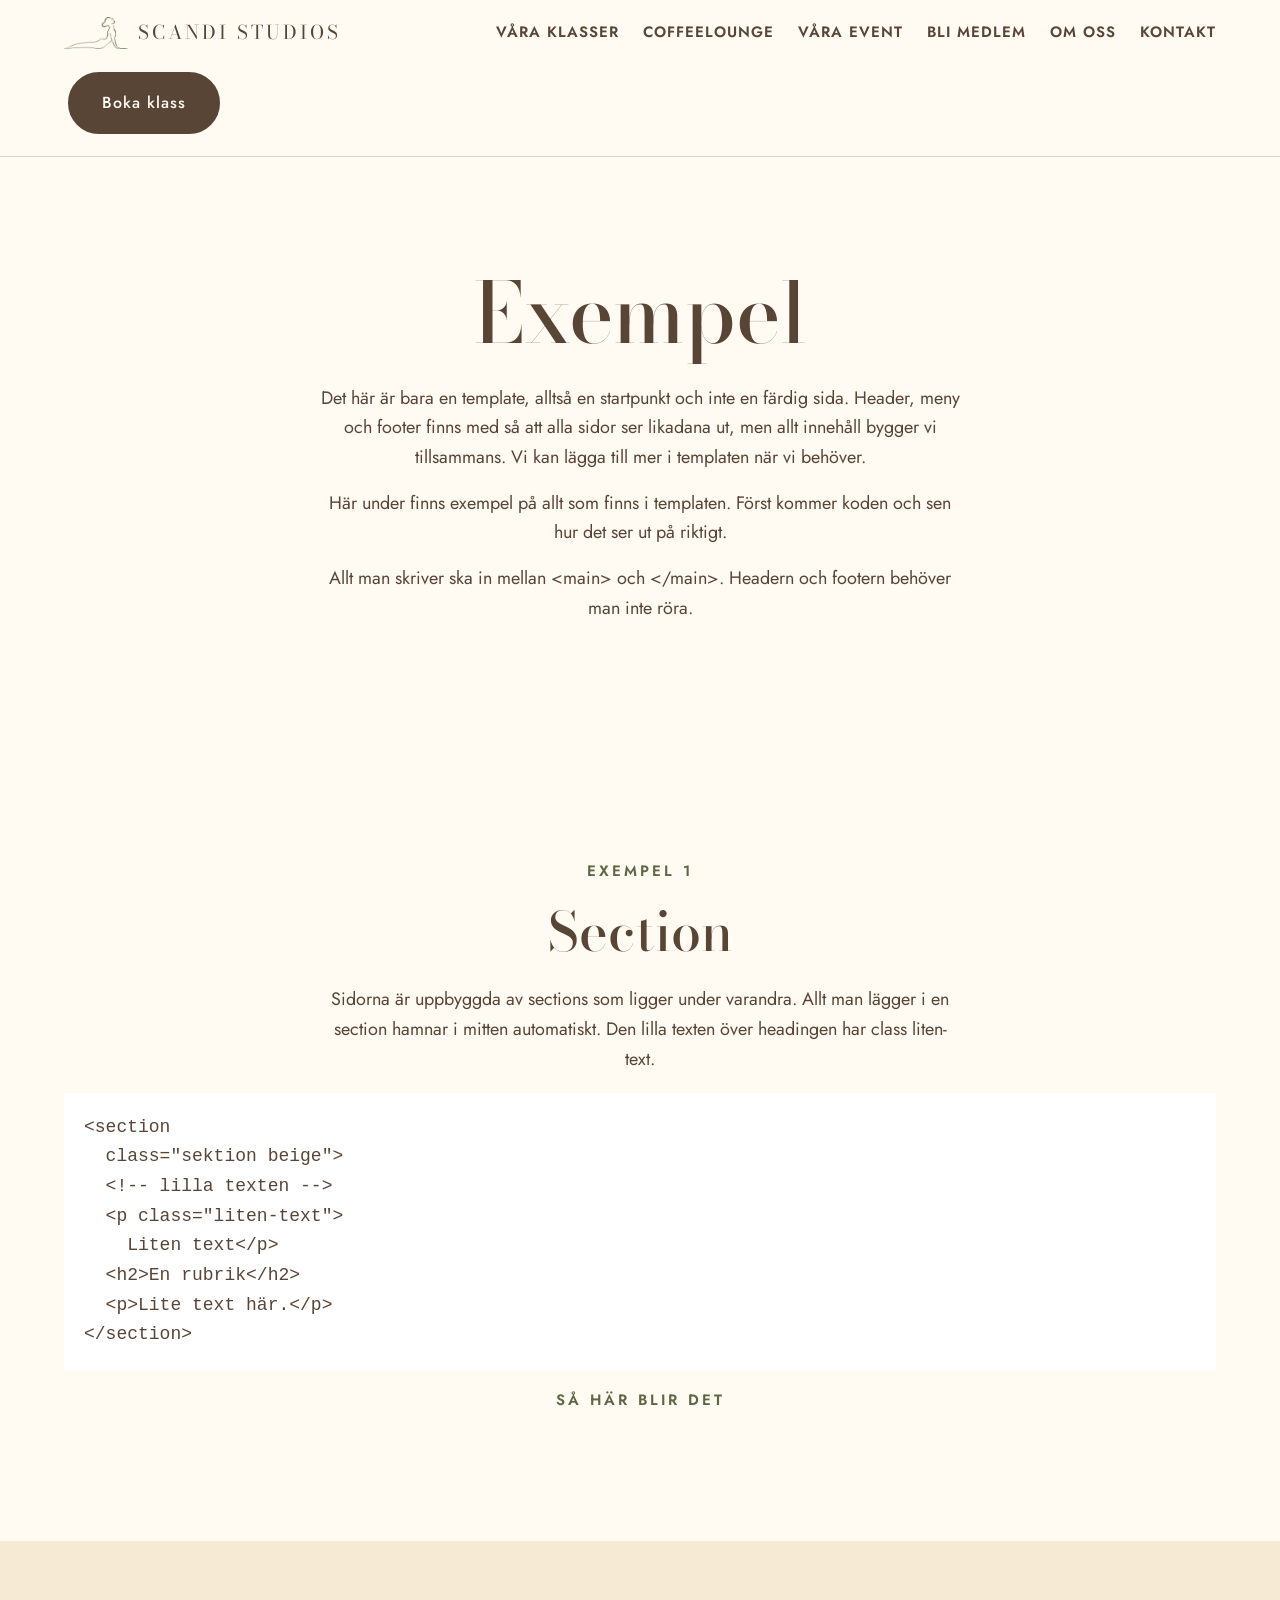
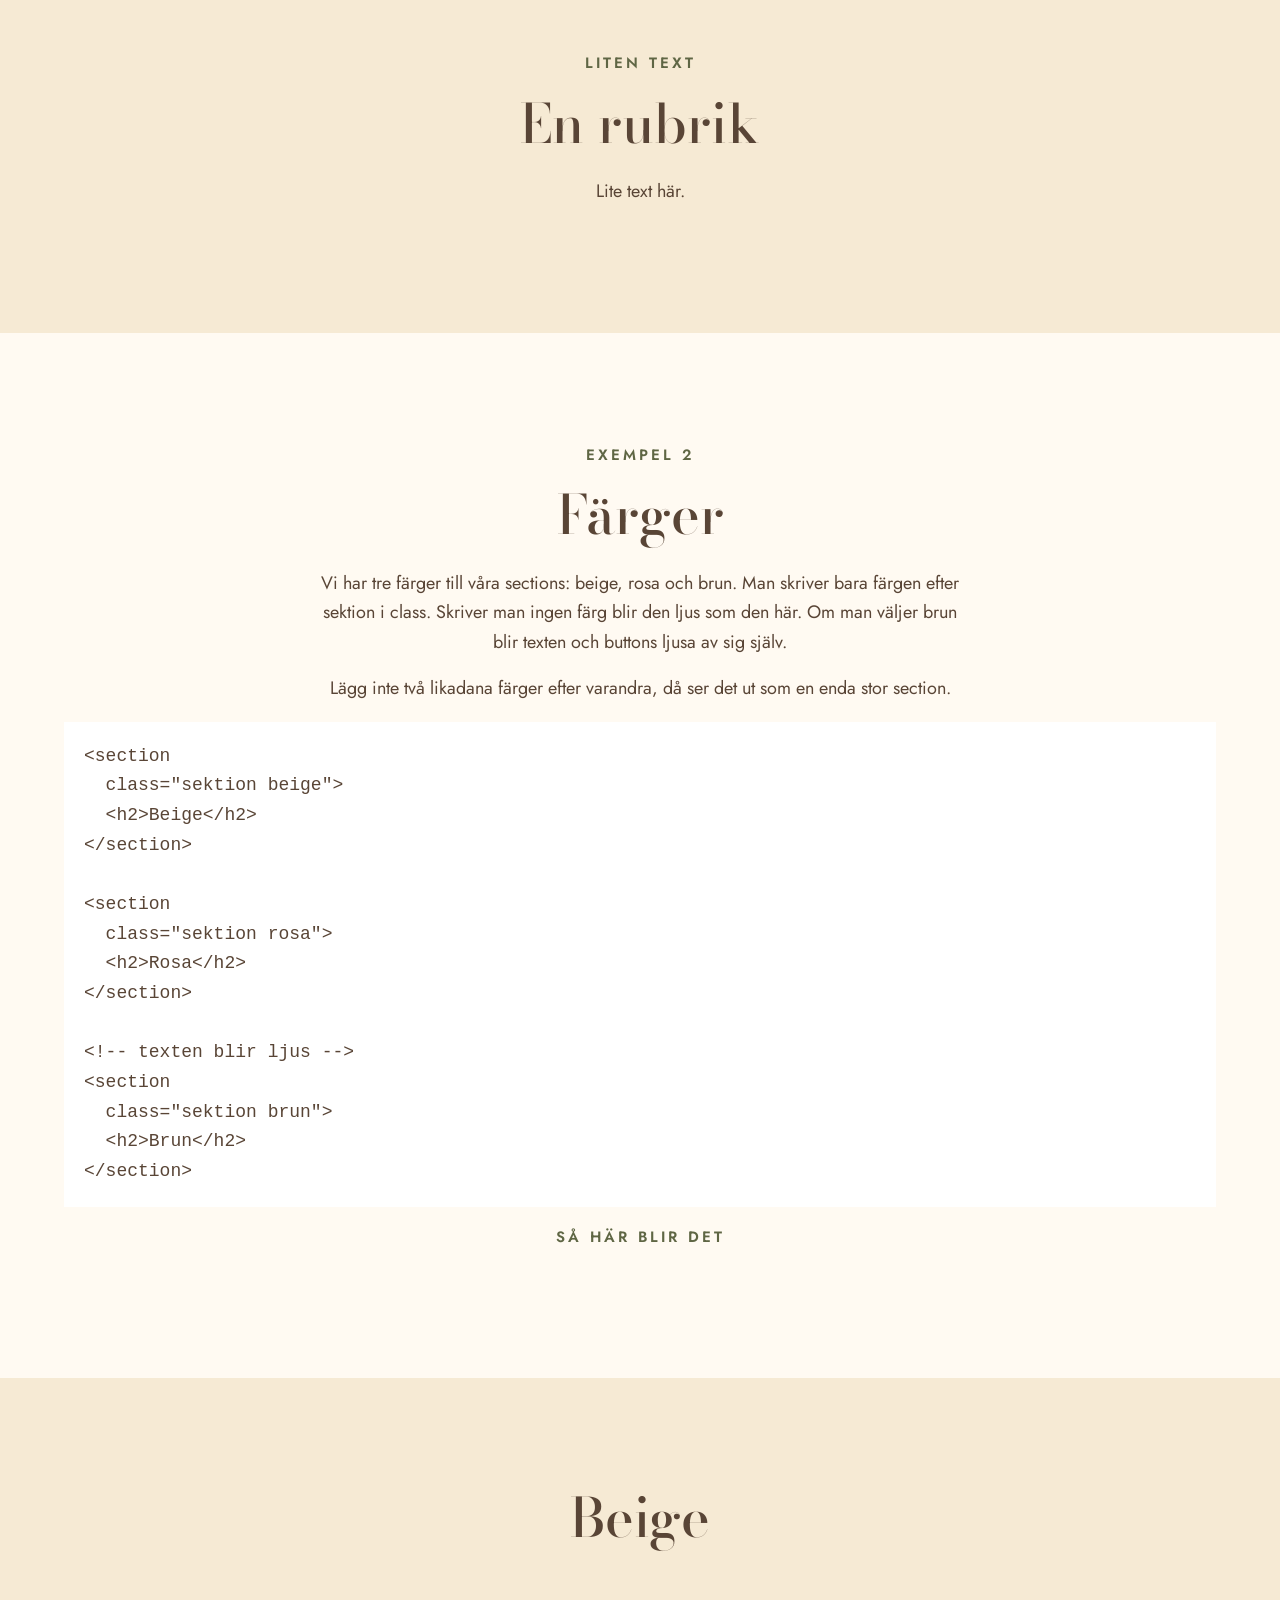
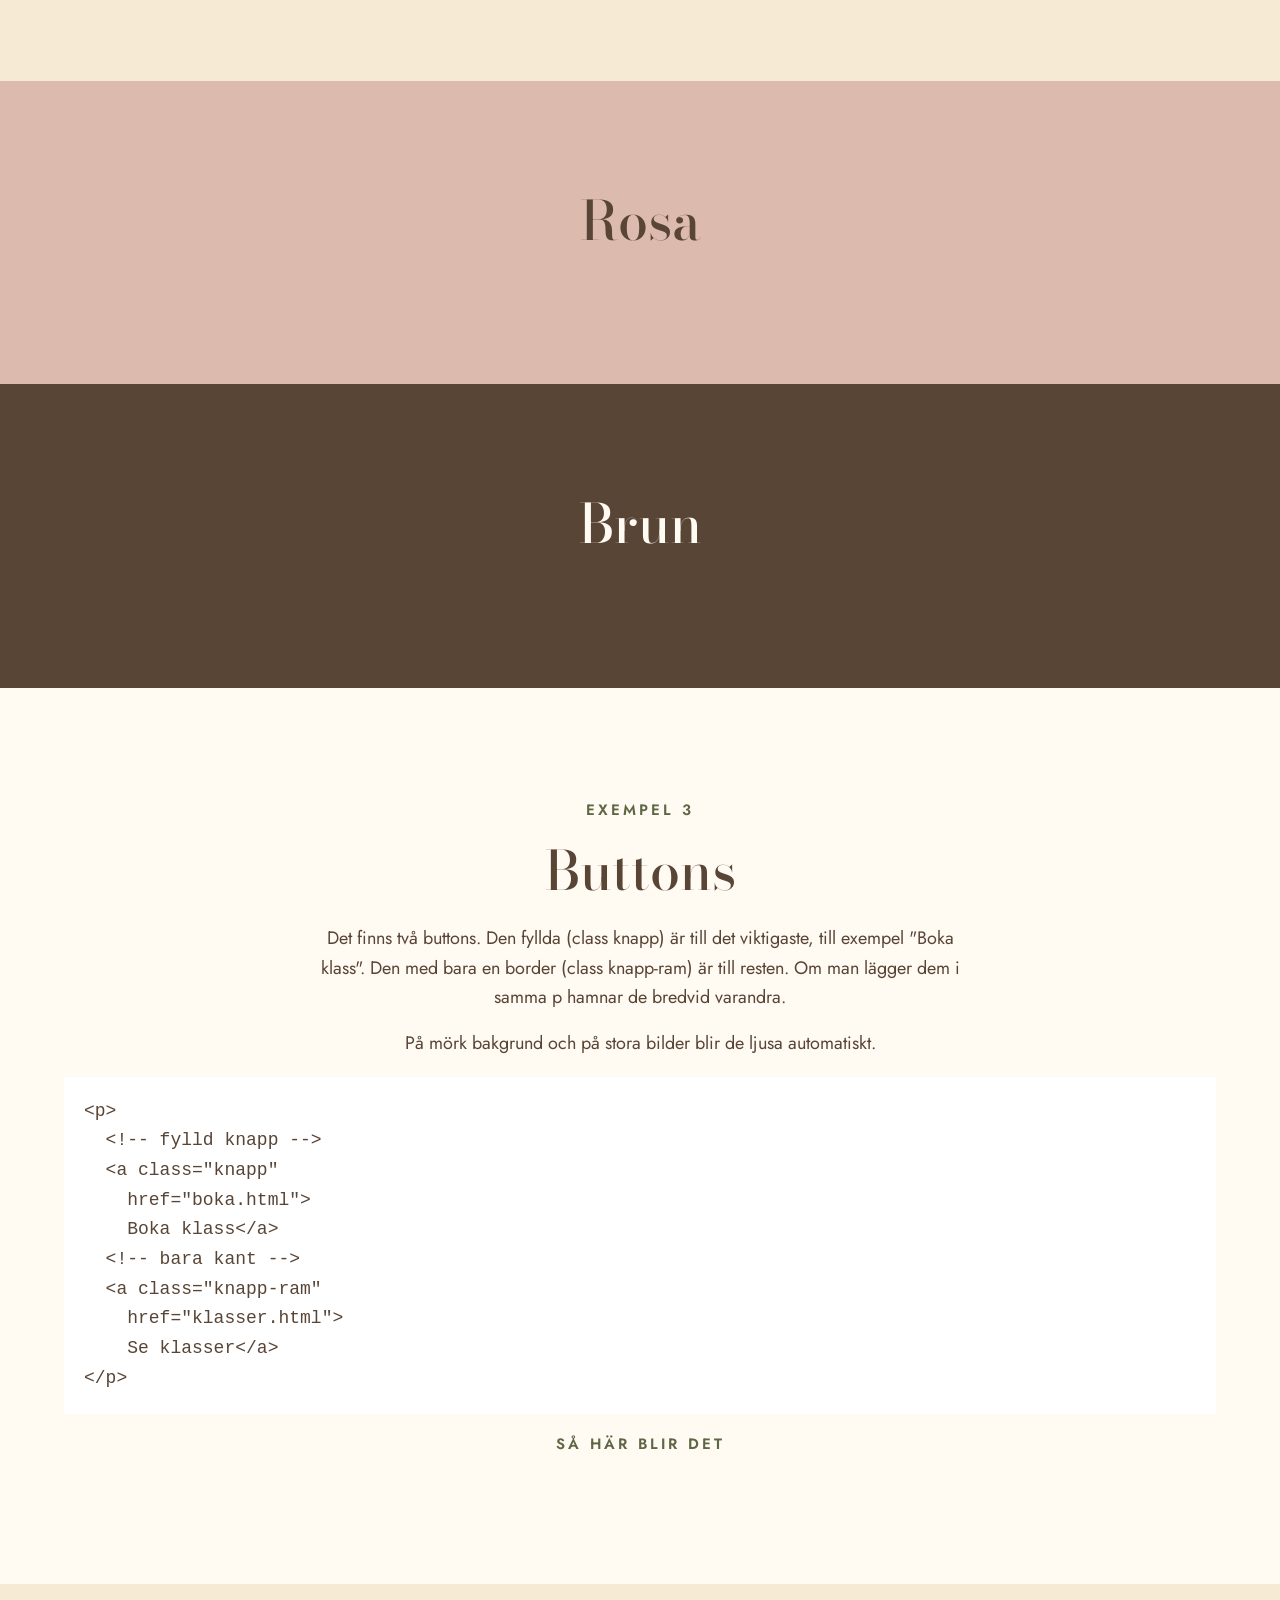
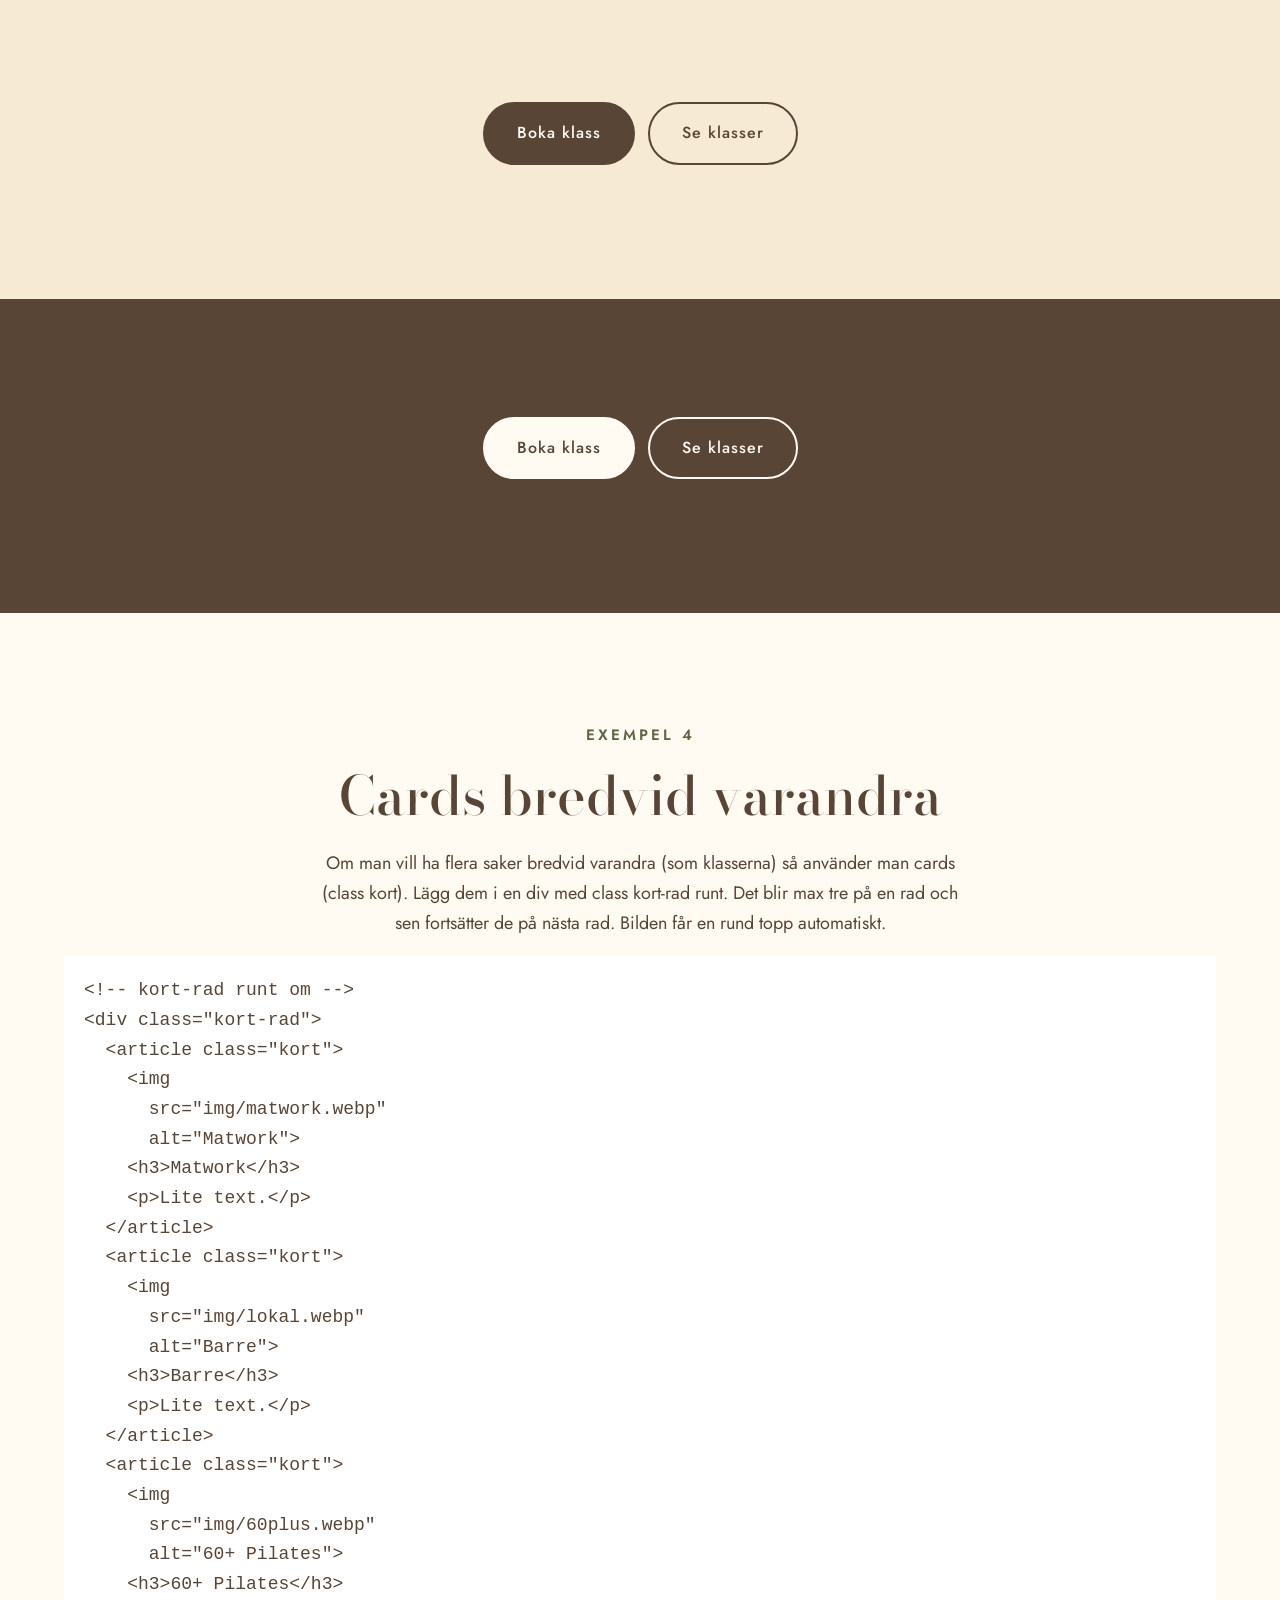
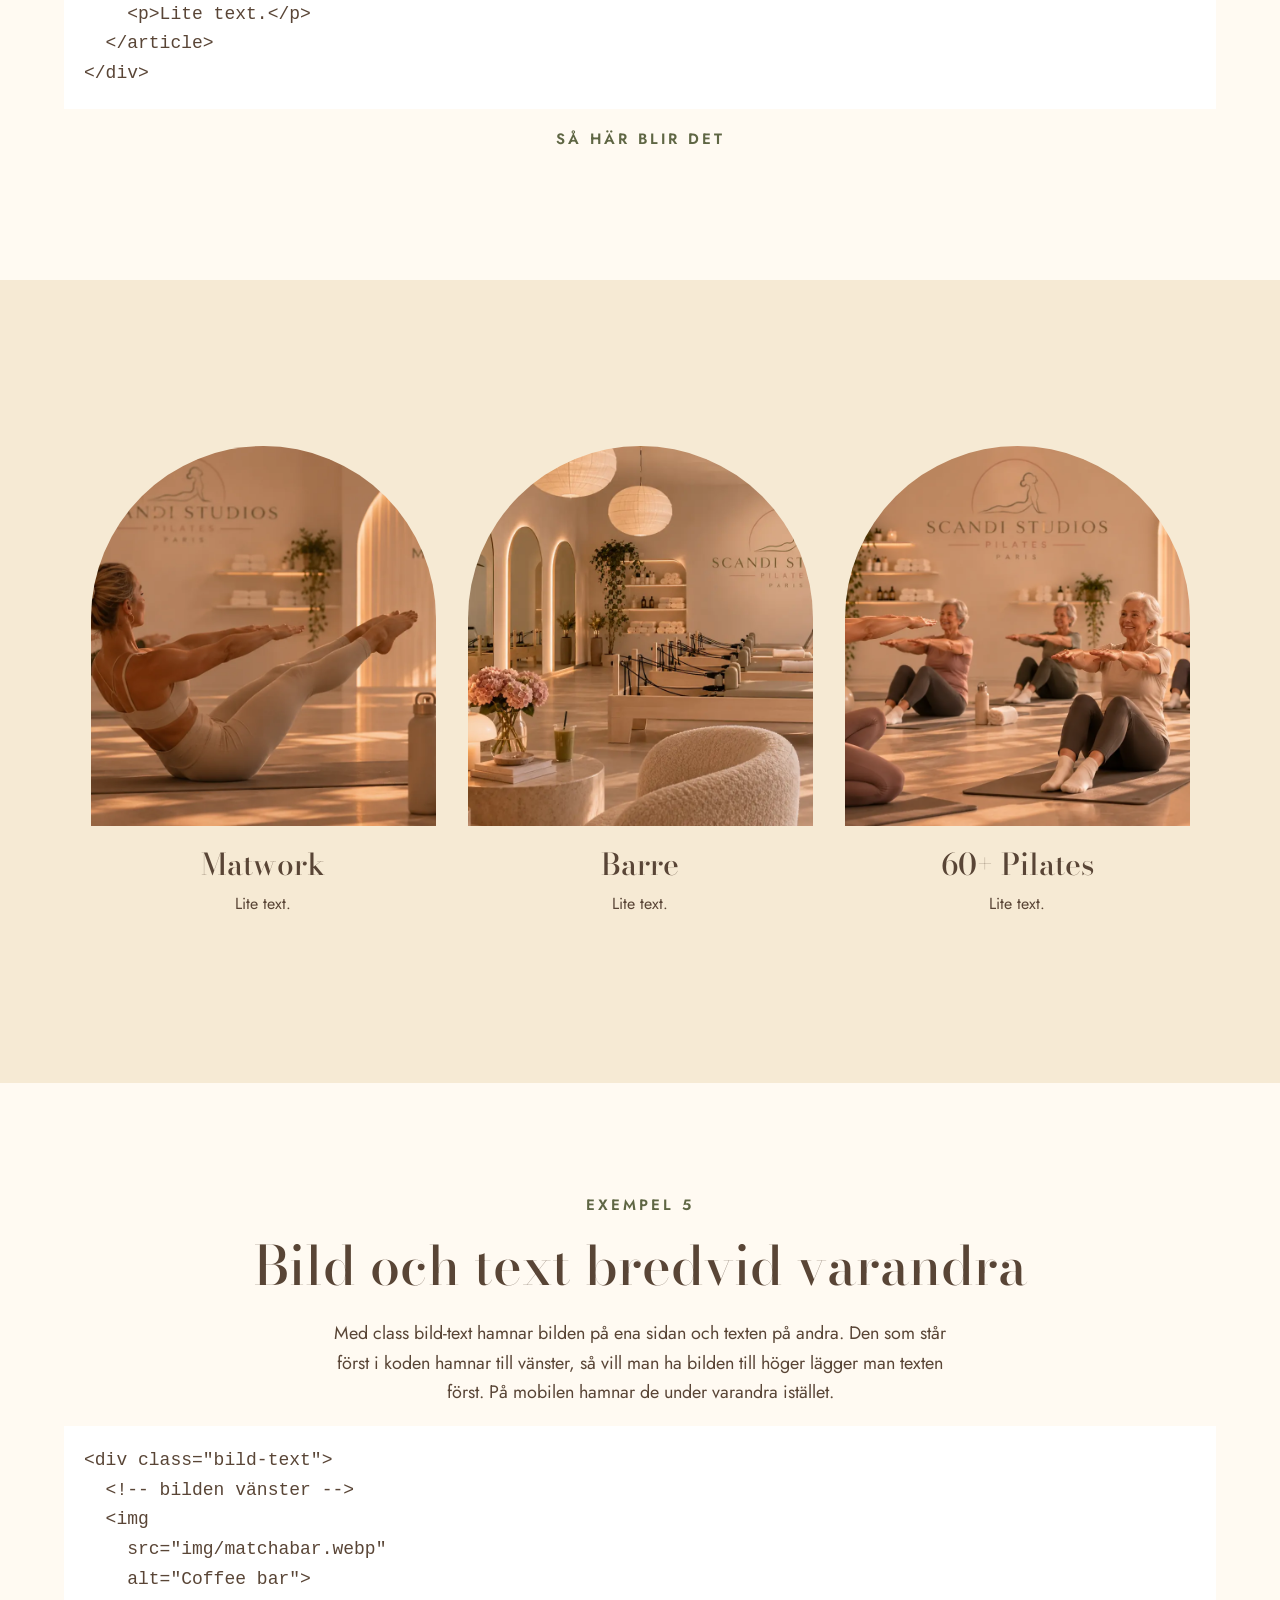
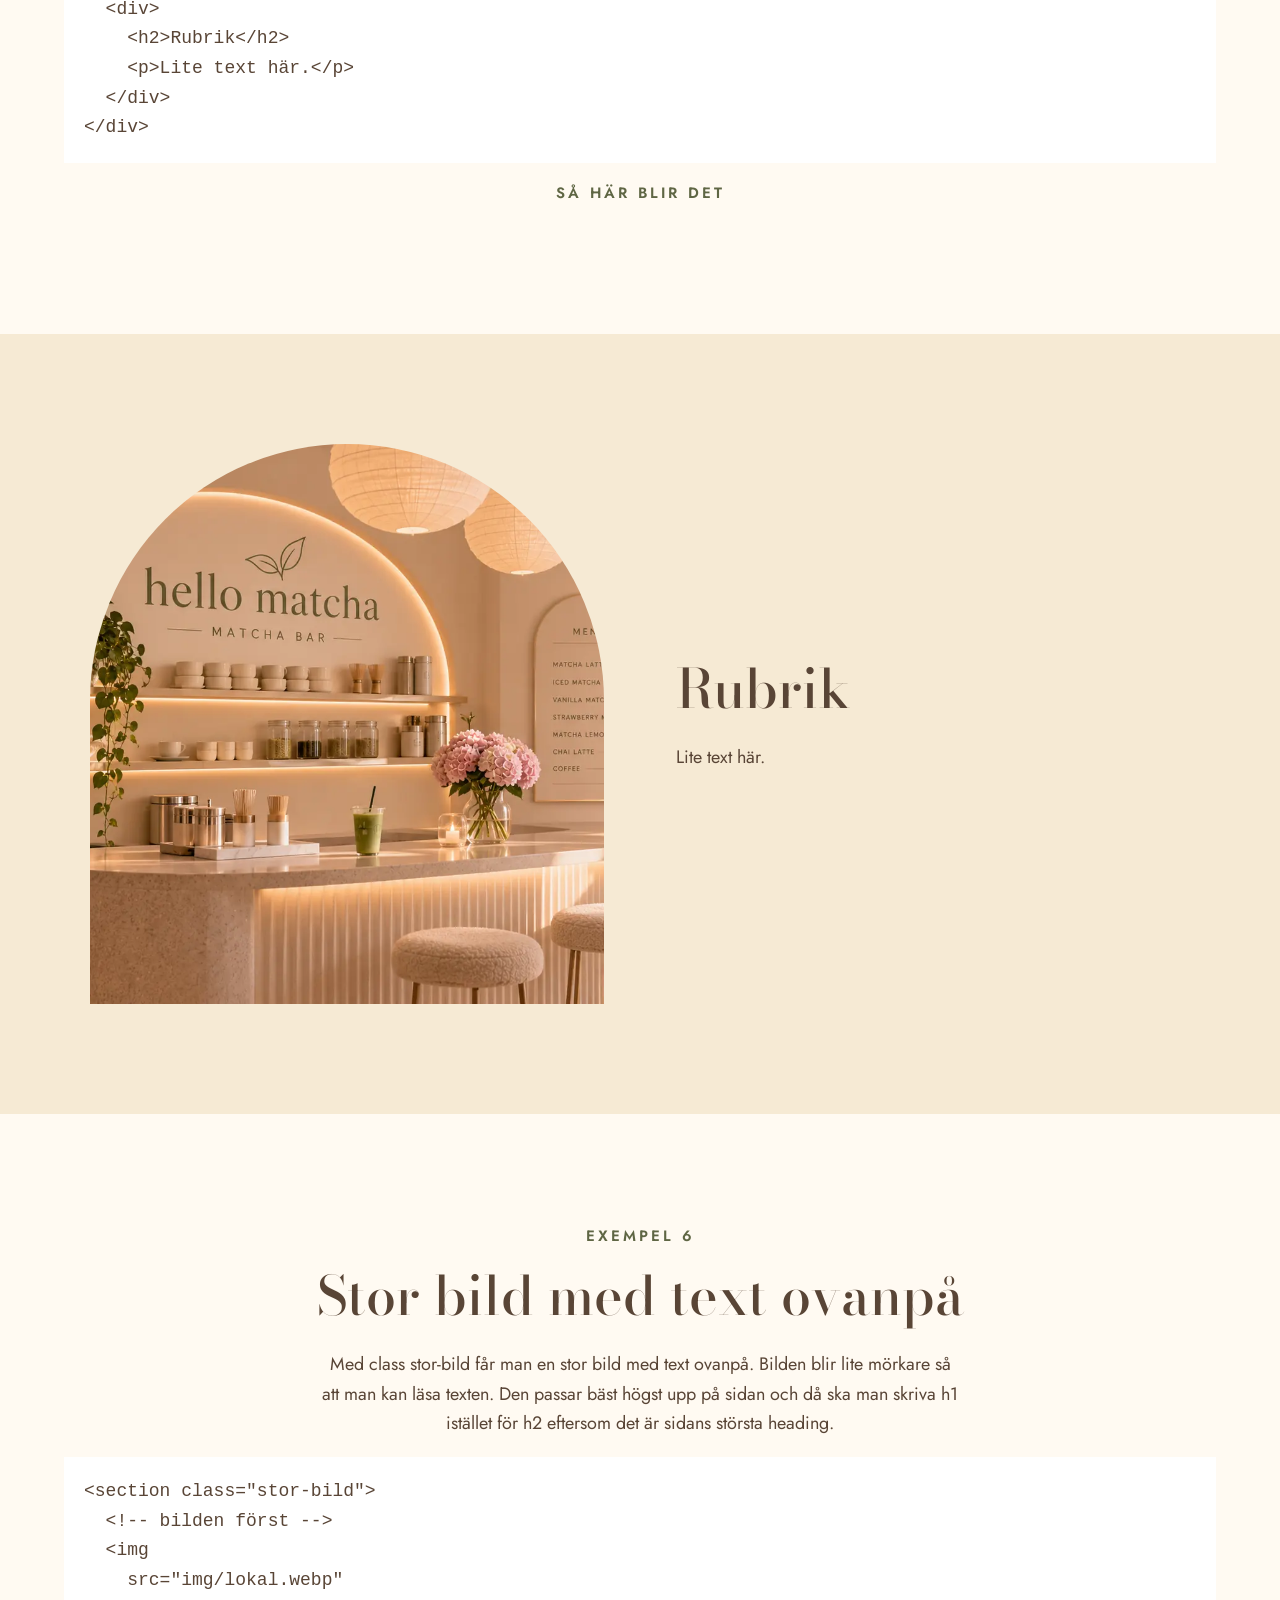
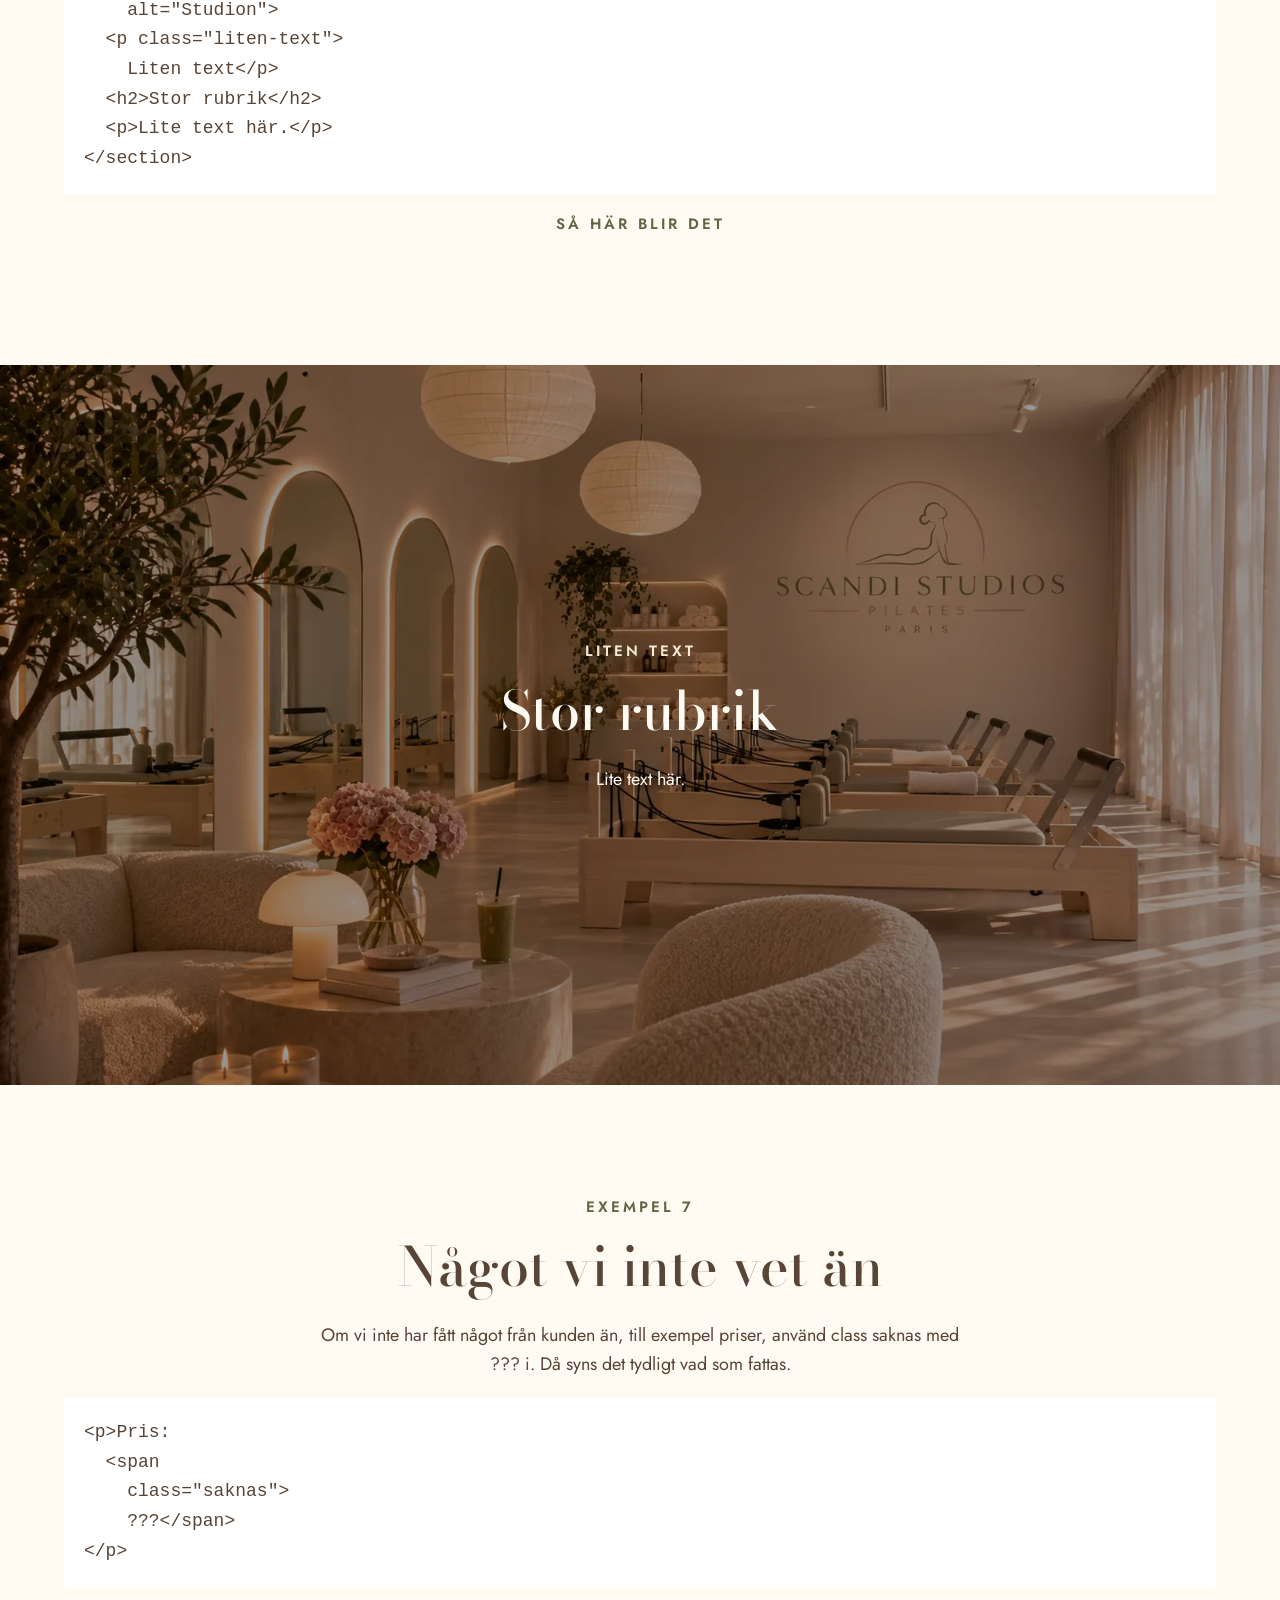
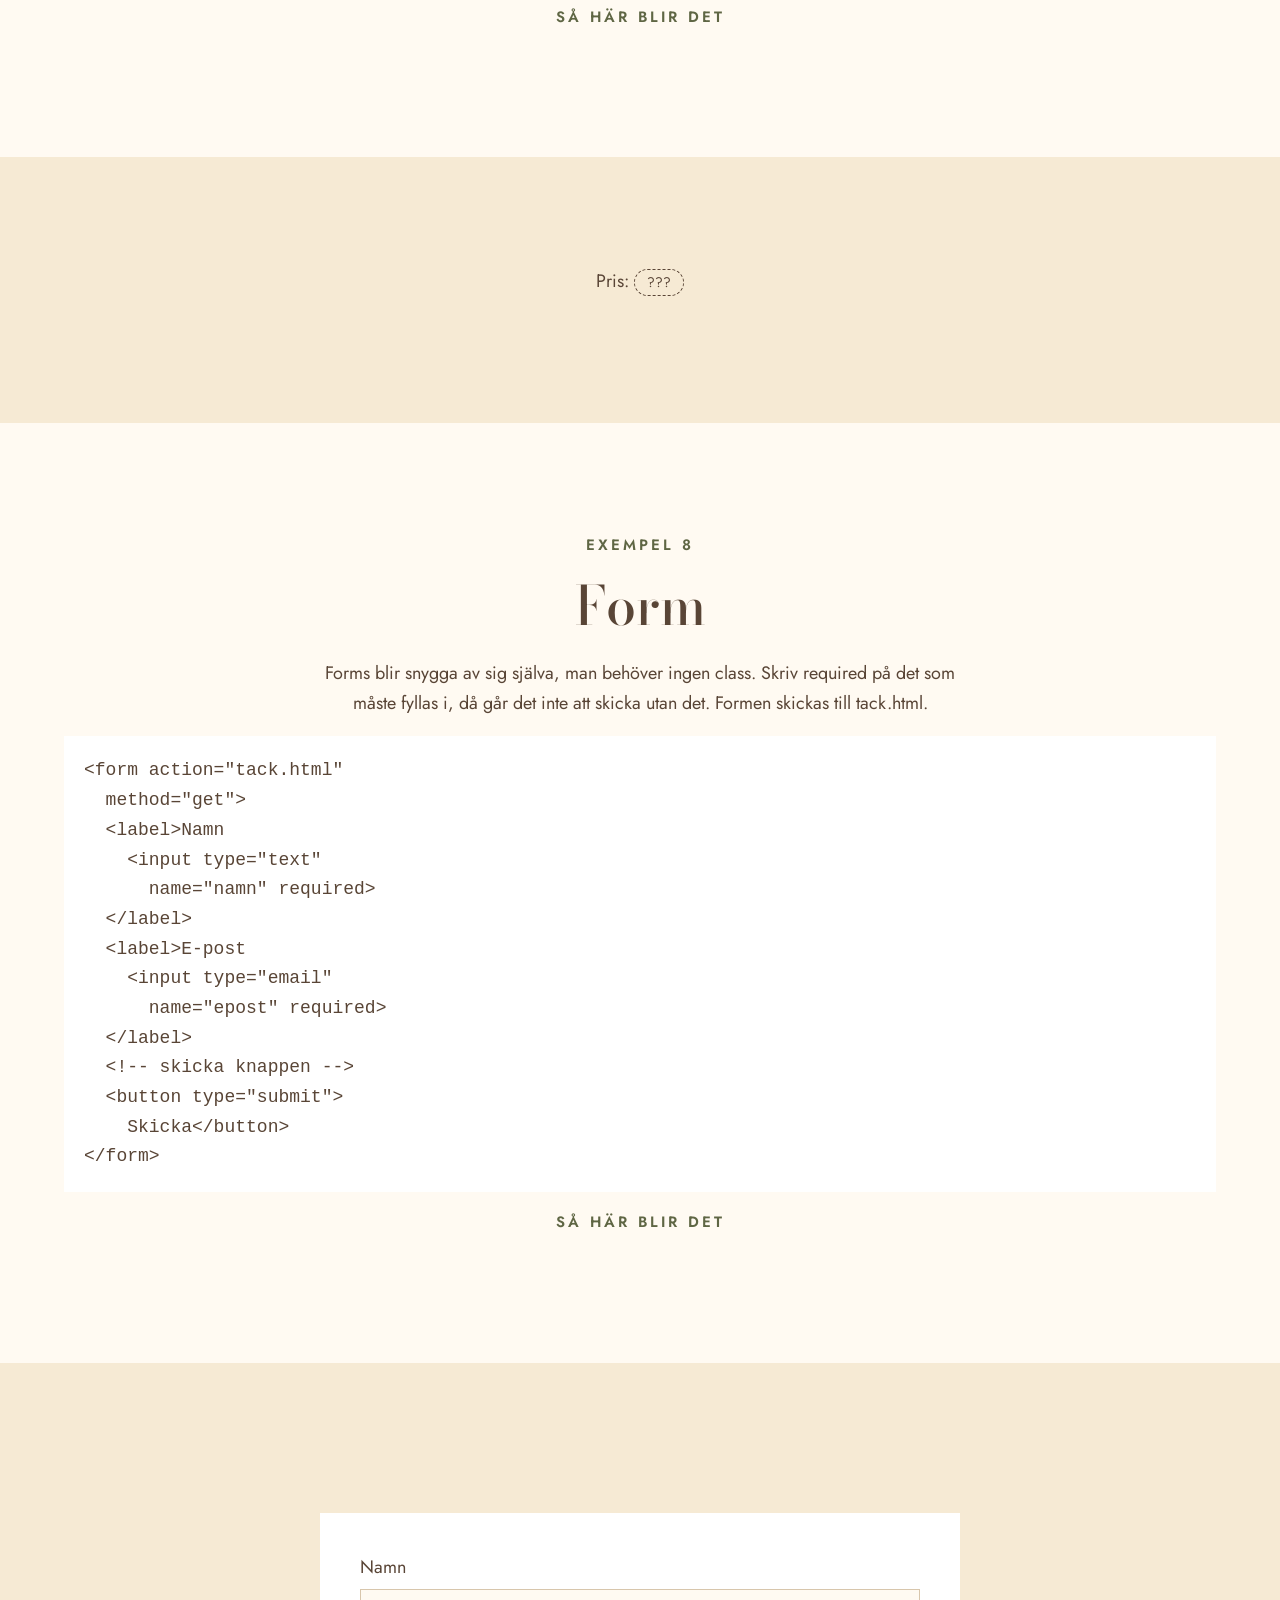
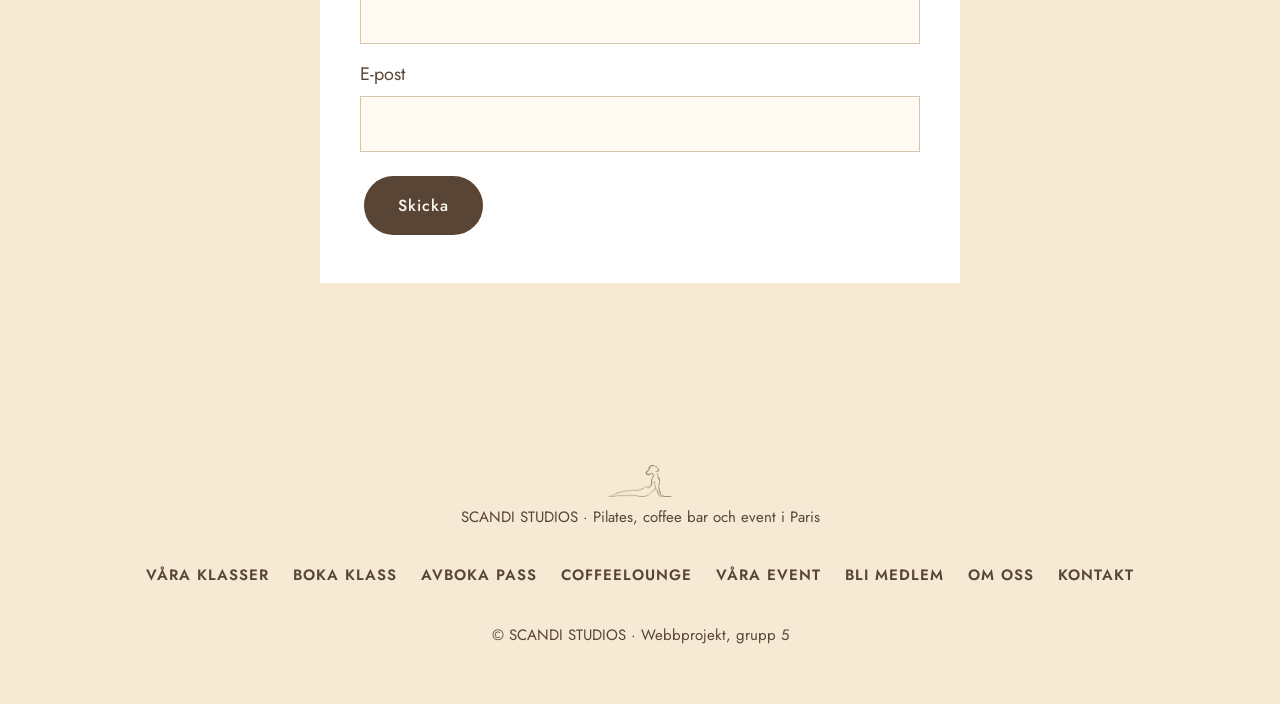
==== commit 1f442df5: "Tog bort Bra att veta på exempelsidan" ====
--- a/exempel.html
+++ b/exempel.html
@@ -287,15 +287,6 @@
   </section>
 
 
-  <!-- bra att veta -->
-  <section class="sektion">
-    <p class="liten-text">Bra att veta</p>
-    <h2>Några saker till</h2>
-    <p>Bilderna ligger i img foldern. Gör dem små innan de läggs in, helst under 100 kb. Skriv alltid en alt text som säger vad som är på bilden.</p>
-       <p>Bara en h1 per sida. Skriv inte style="..." direkt i html:en, använd våra classes istället så ser allt likadant ut.</p>
-    <p>Spara och tryck F5 i browsern för att se ändringarna.</p>
-  </section>
-
 <!-- slut på exemplen -->
 
 </main>
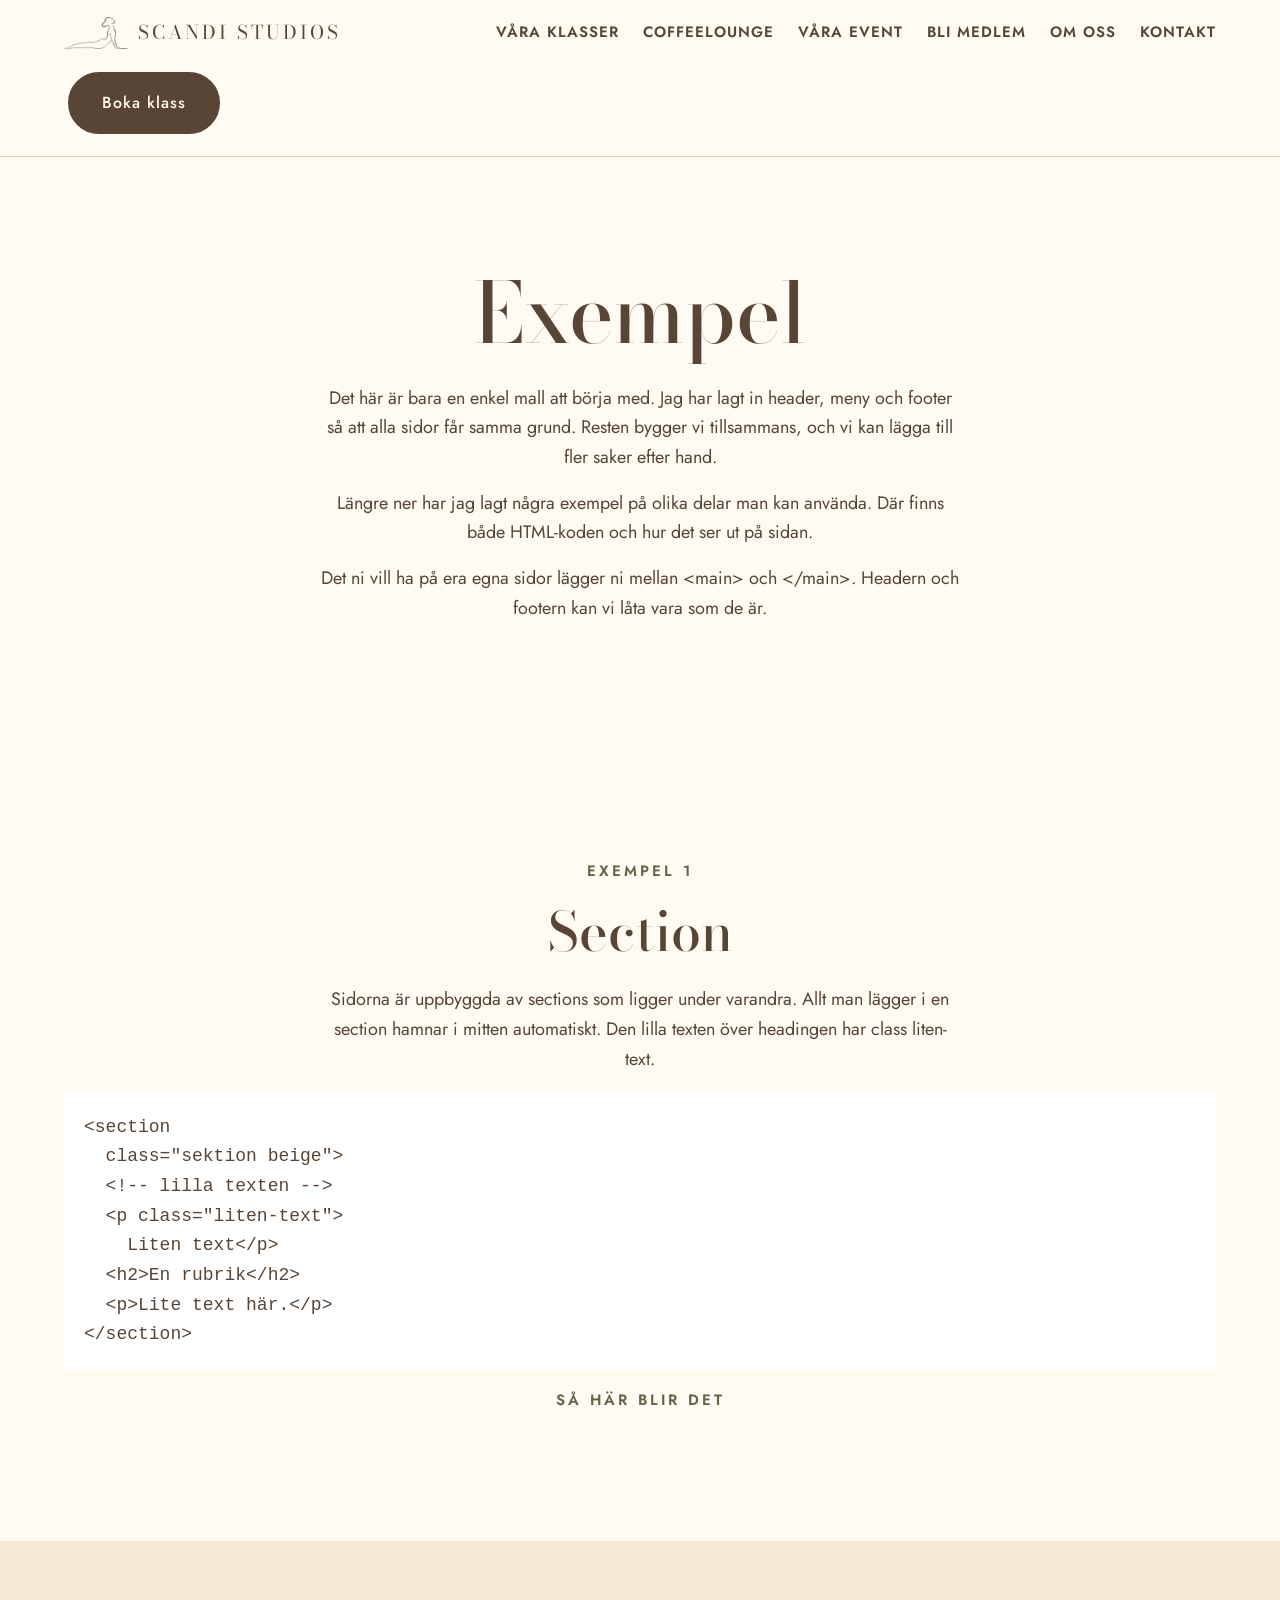
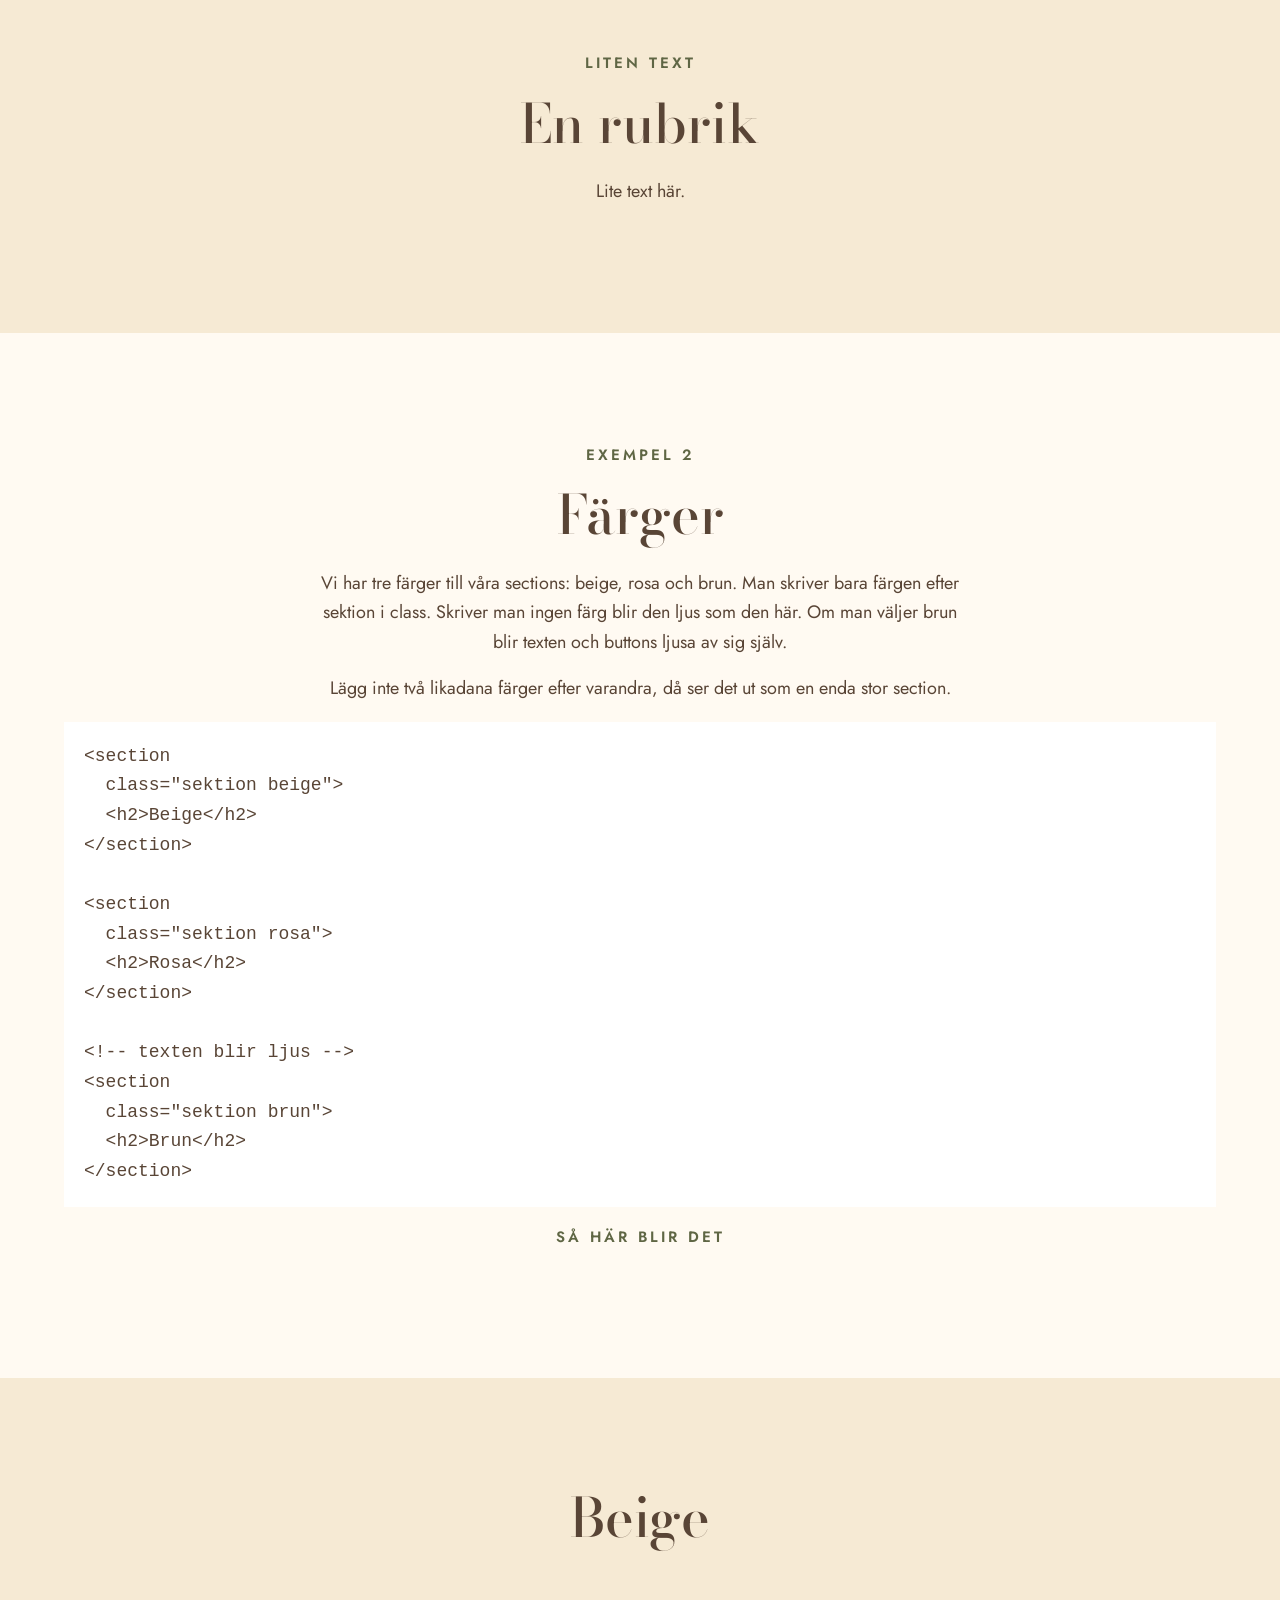
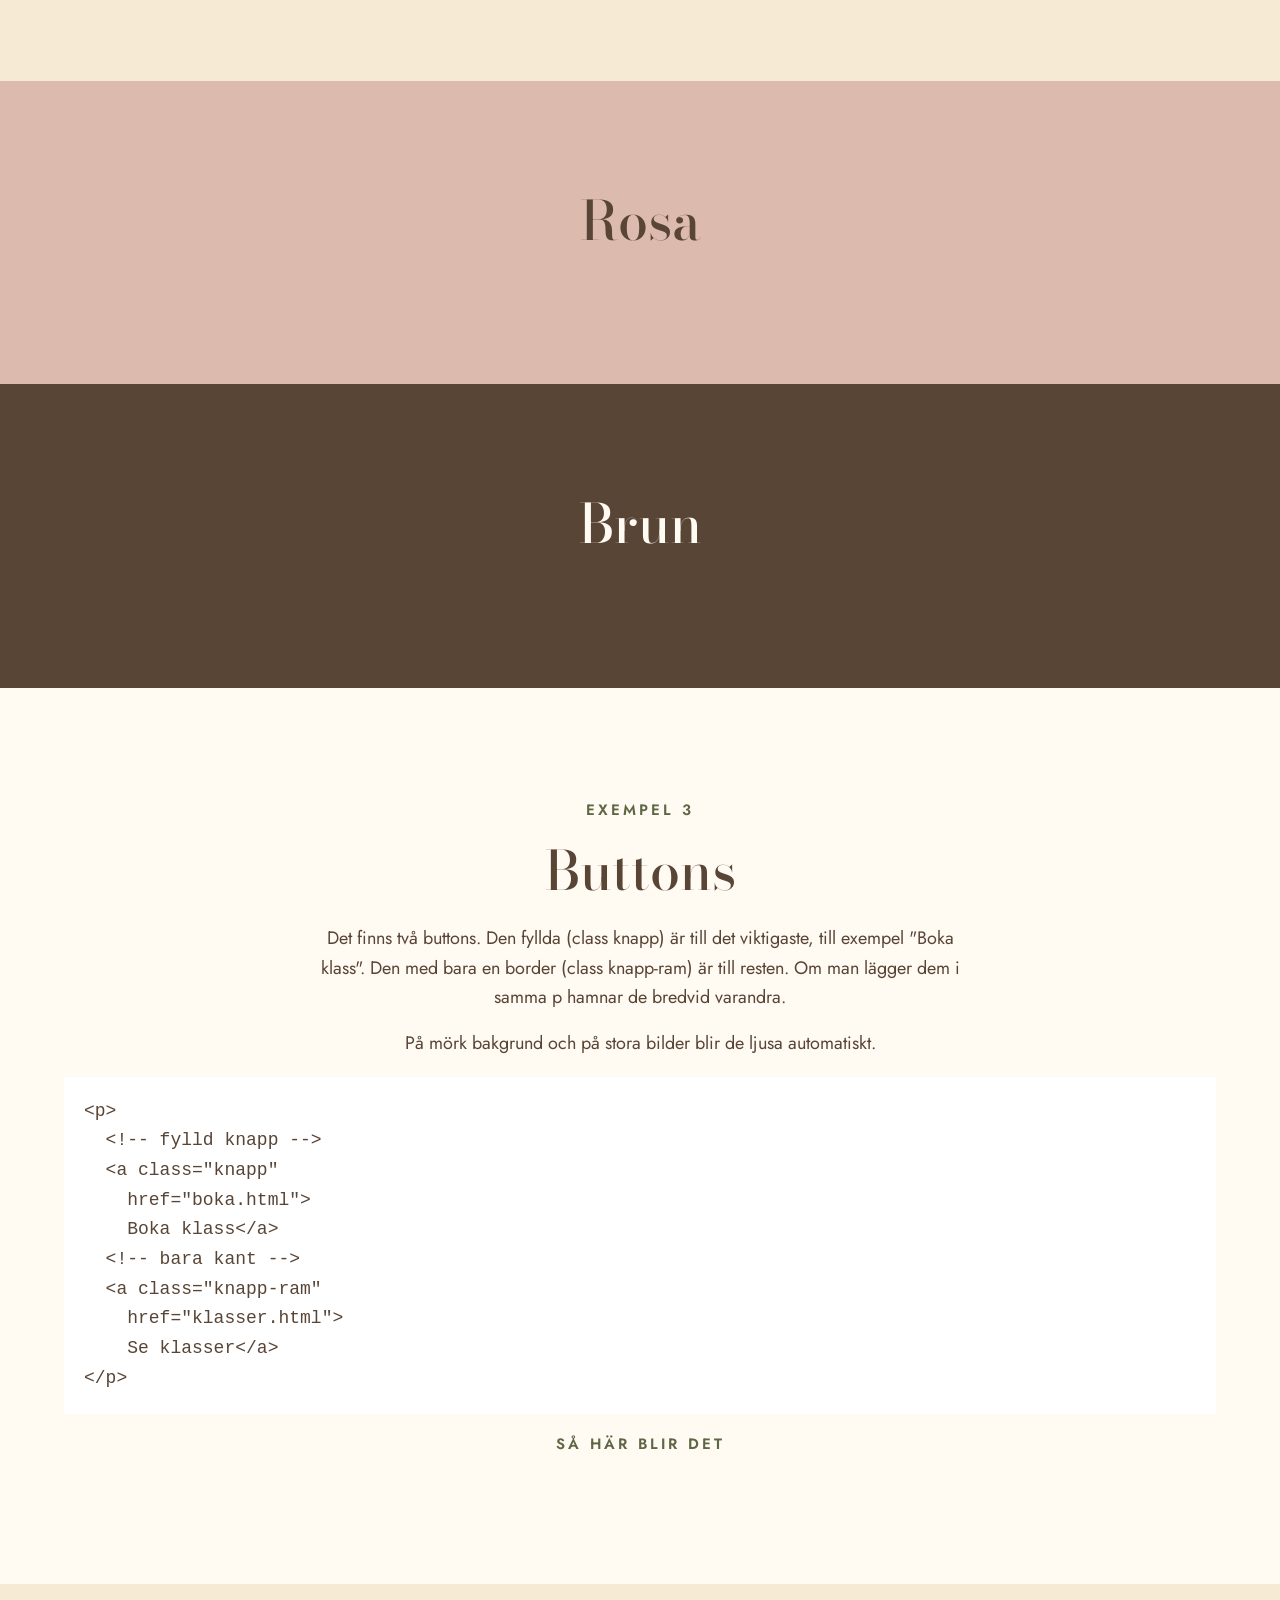
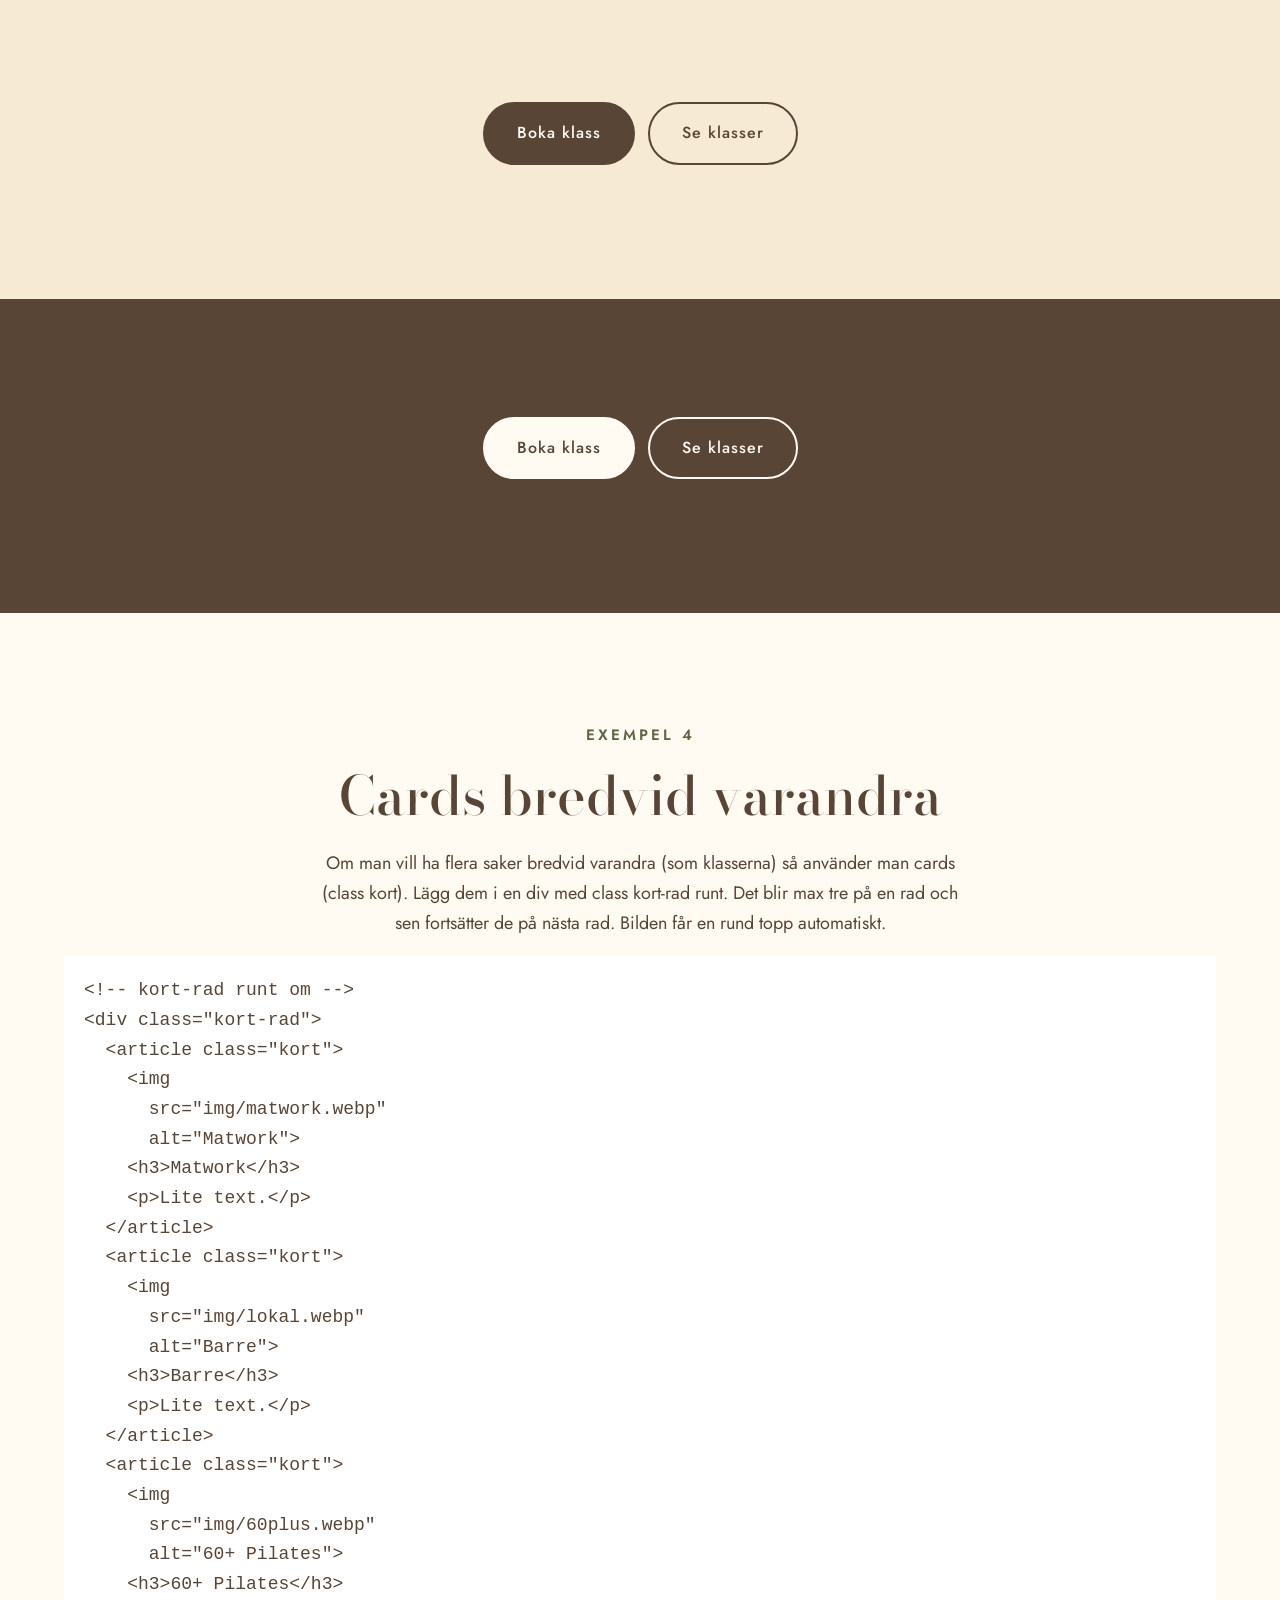
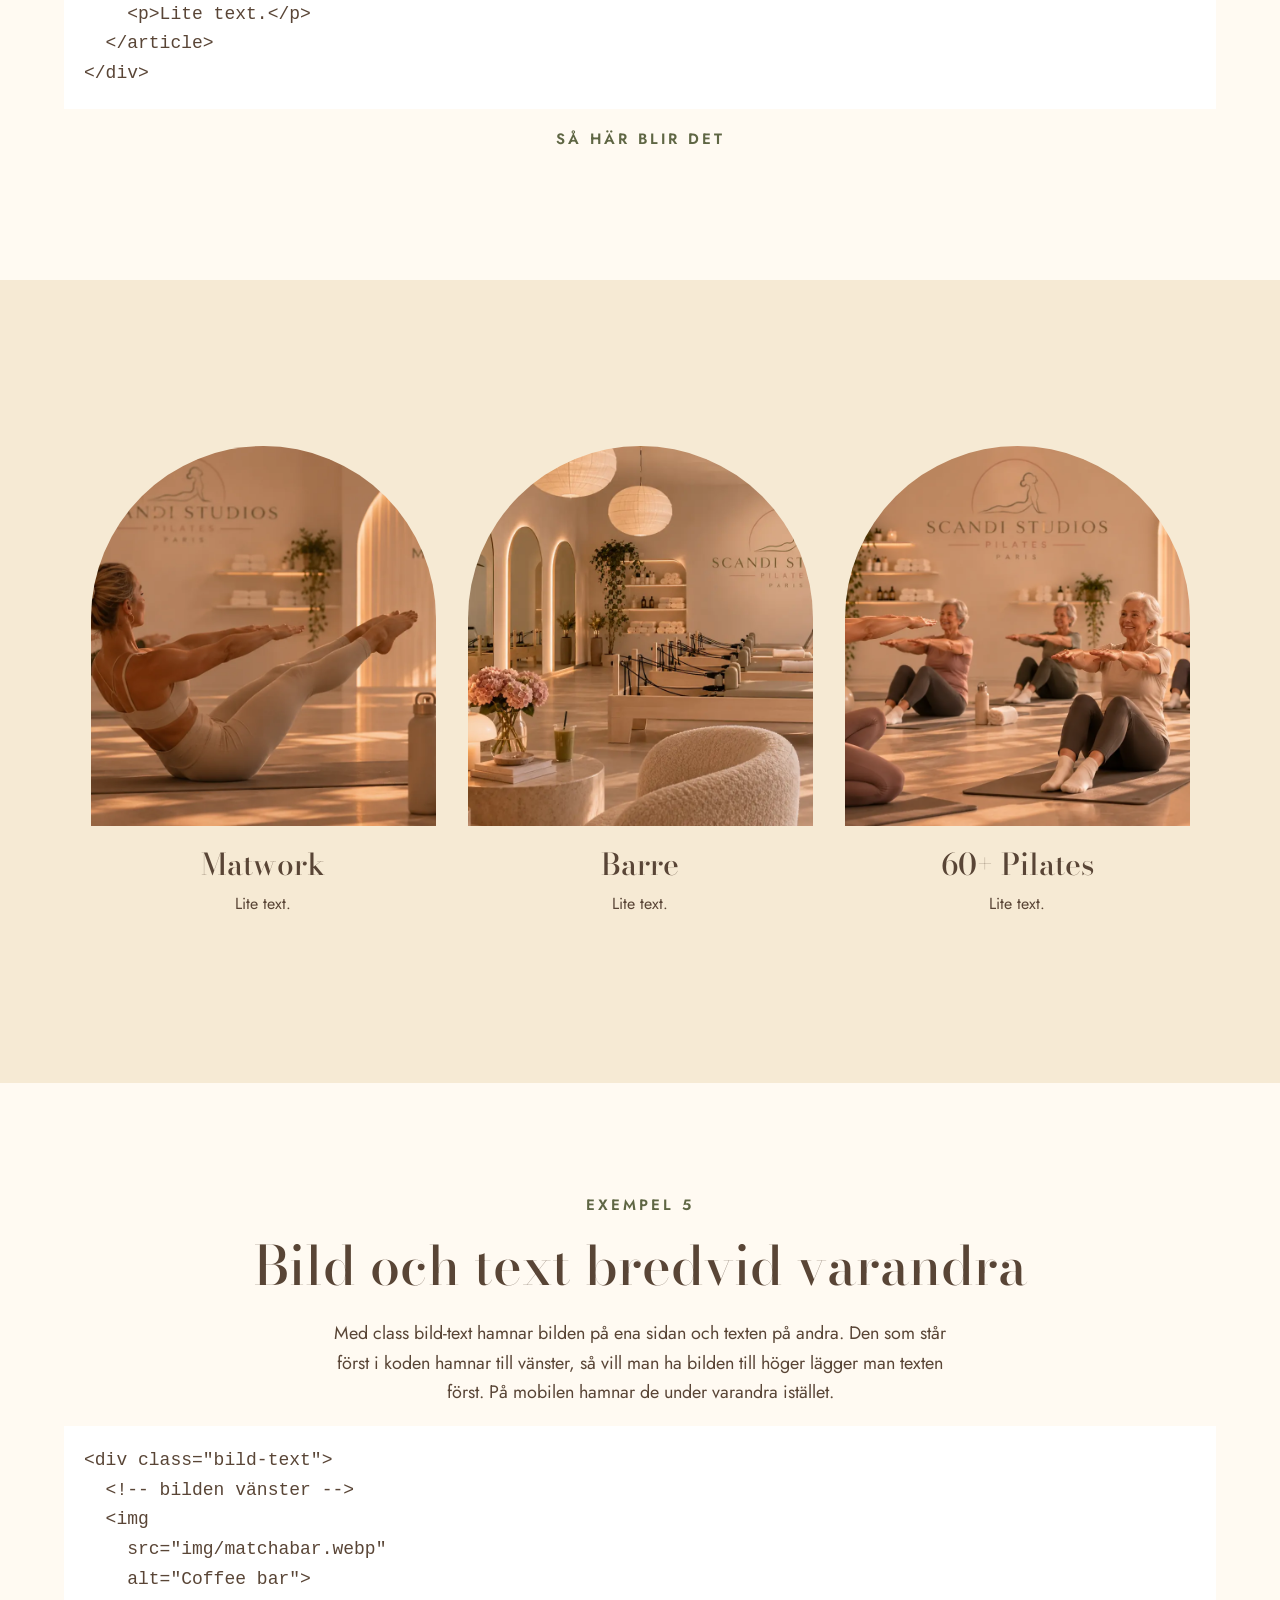
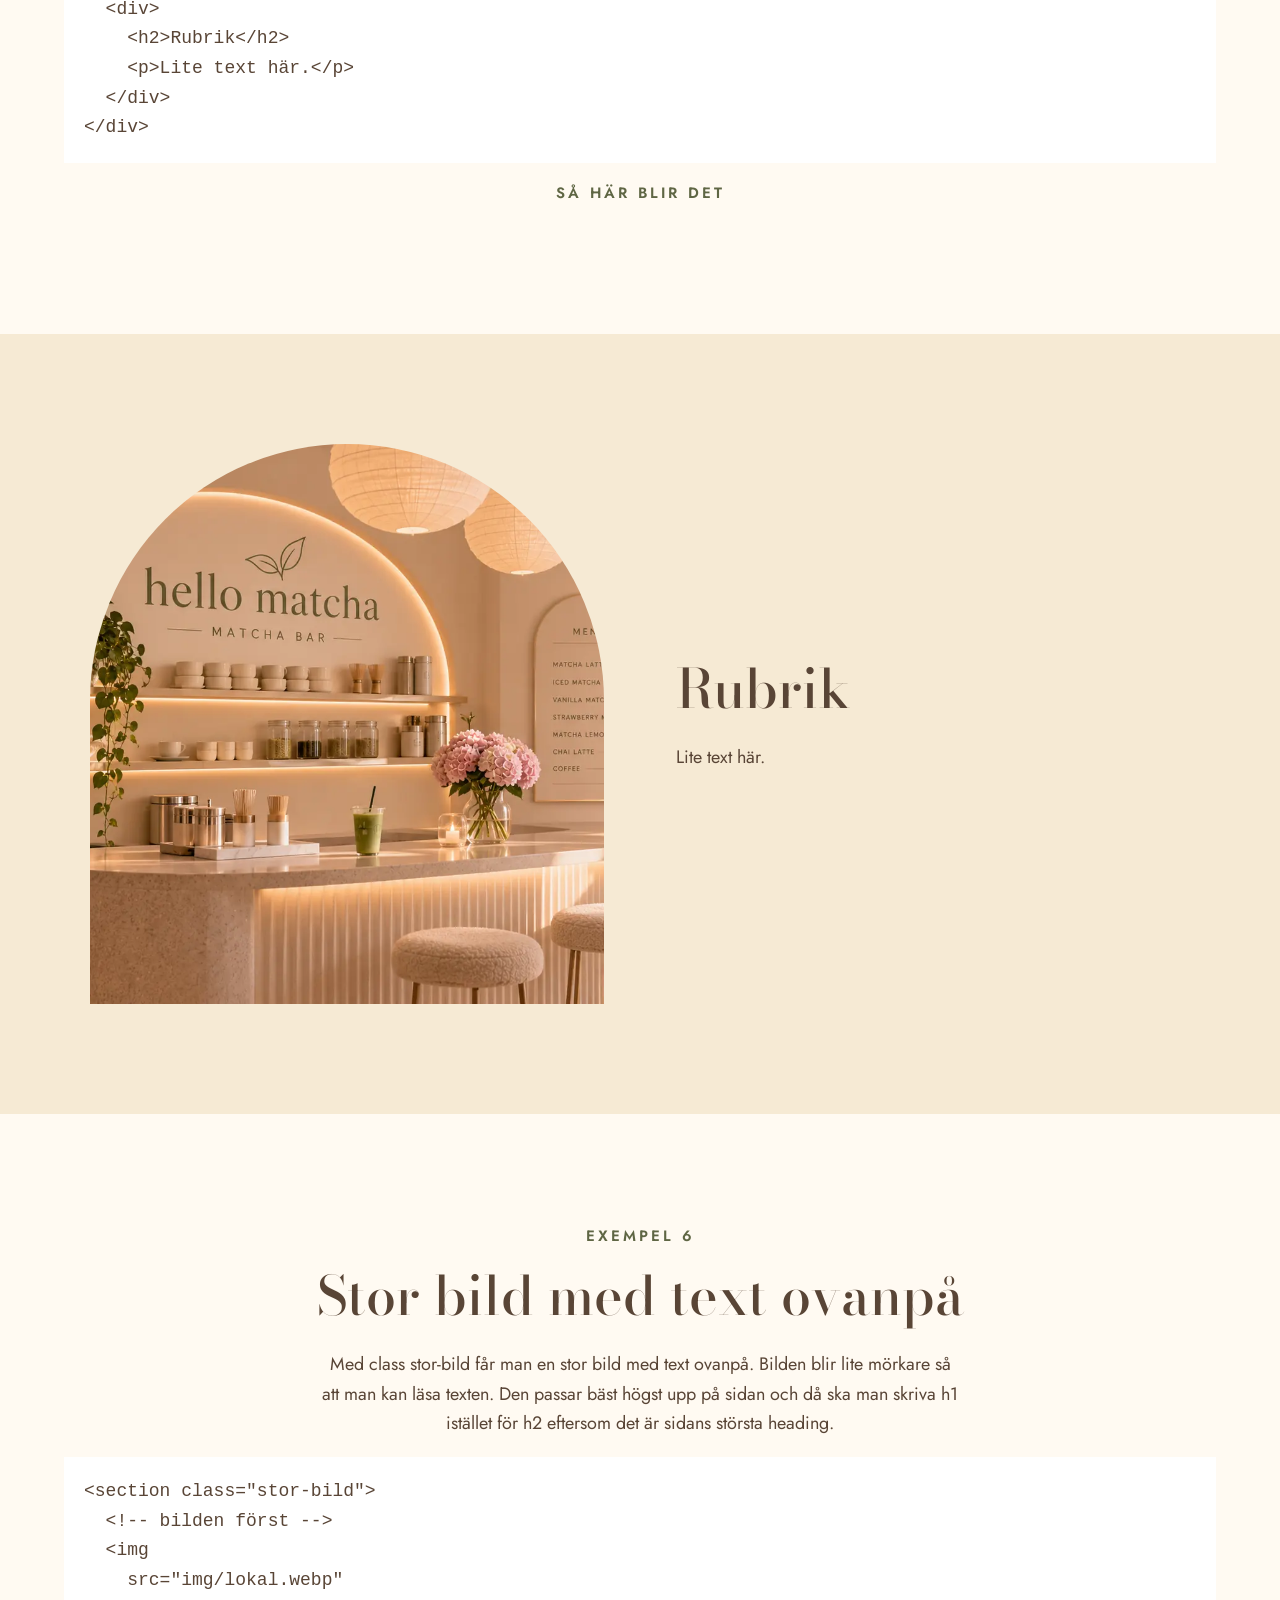
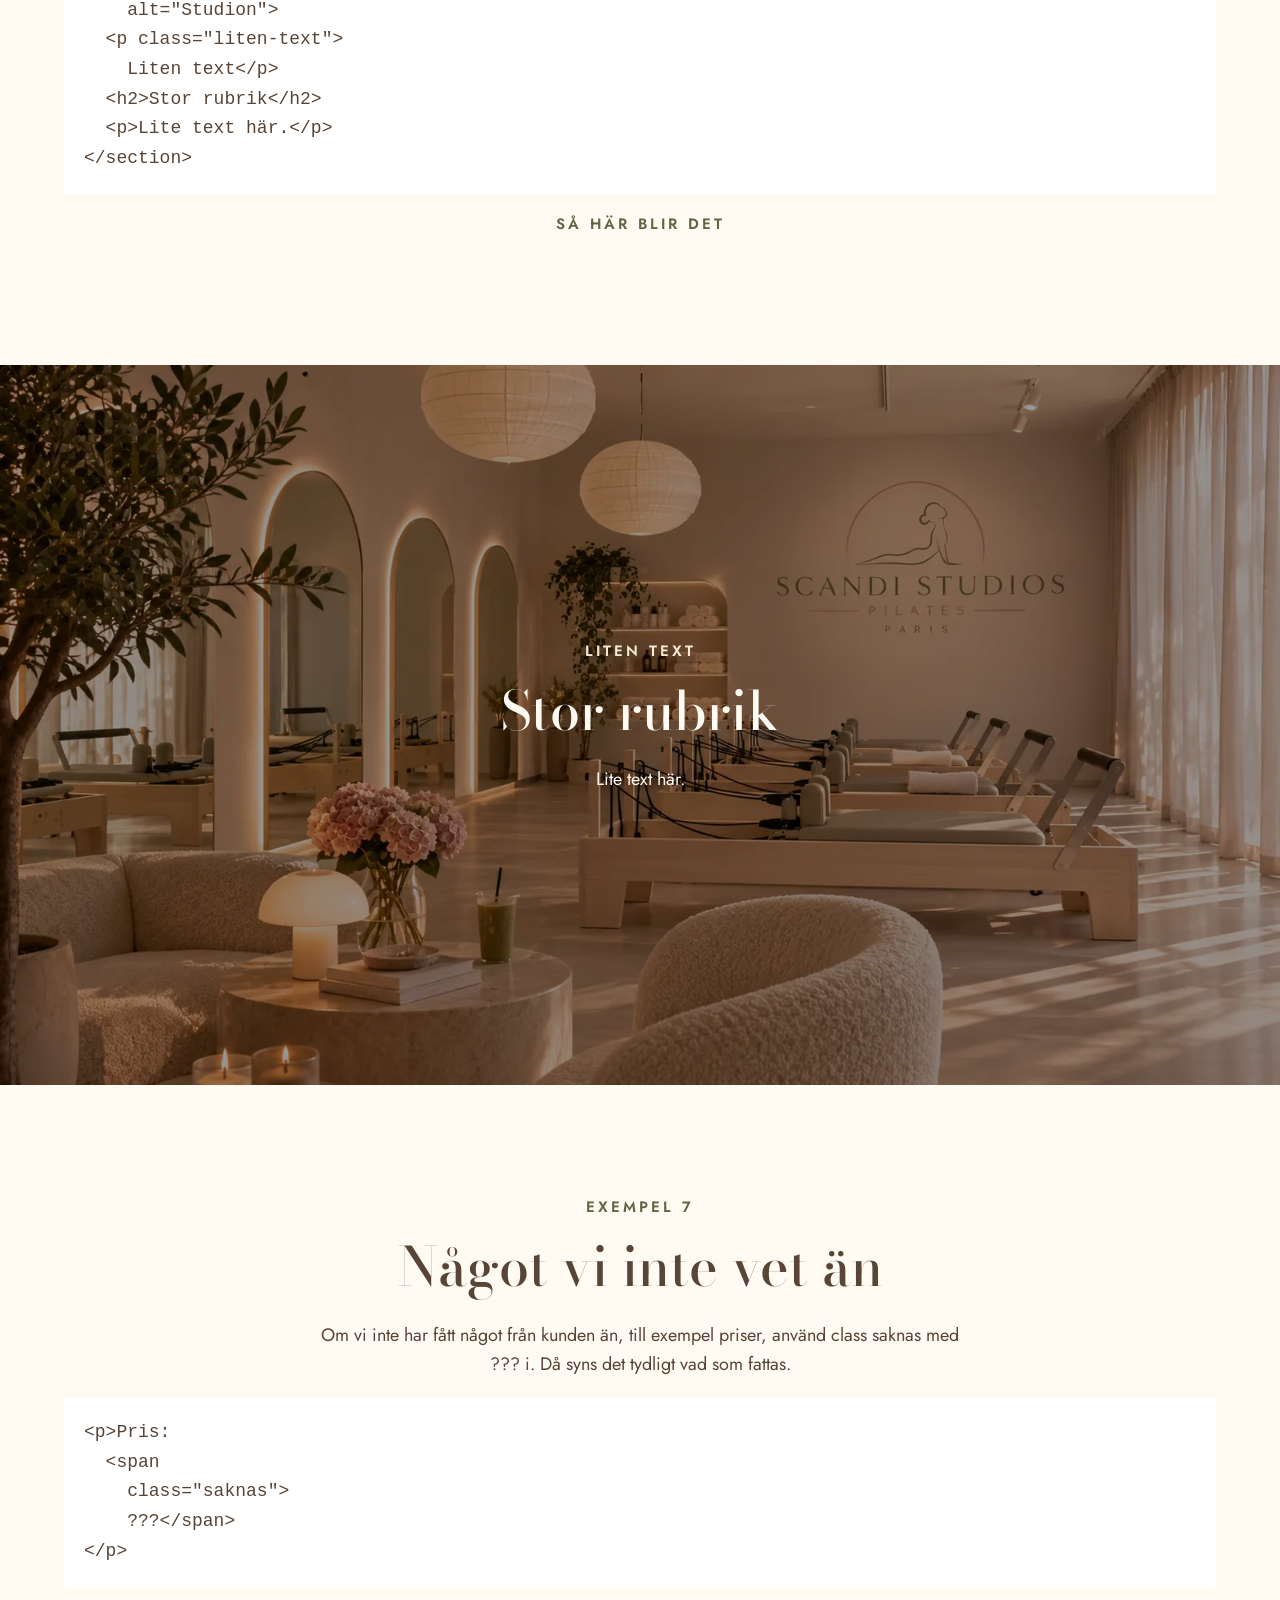
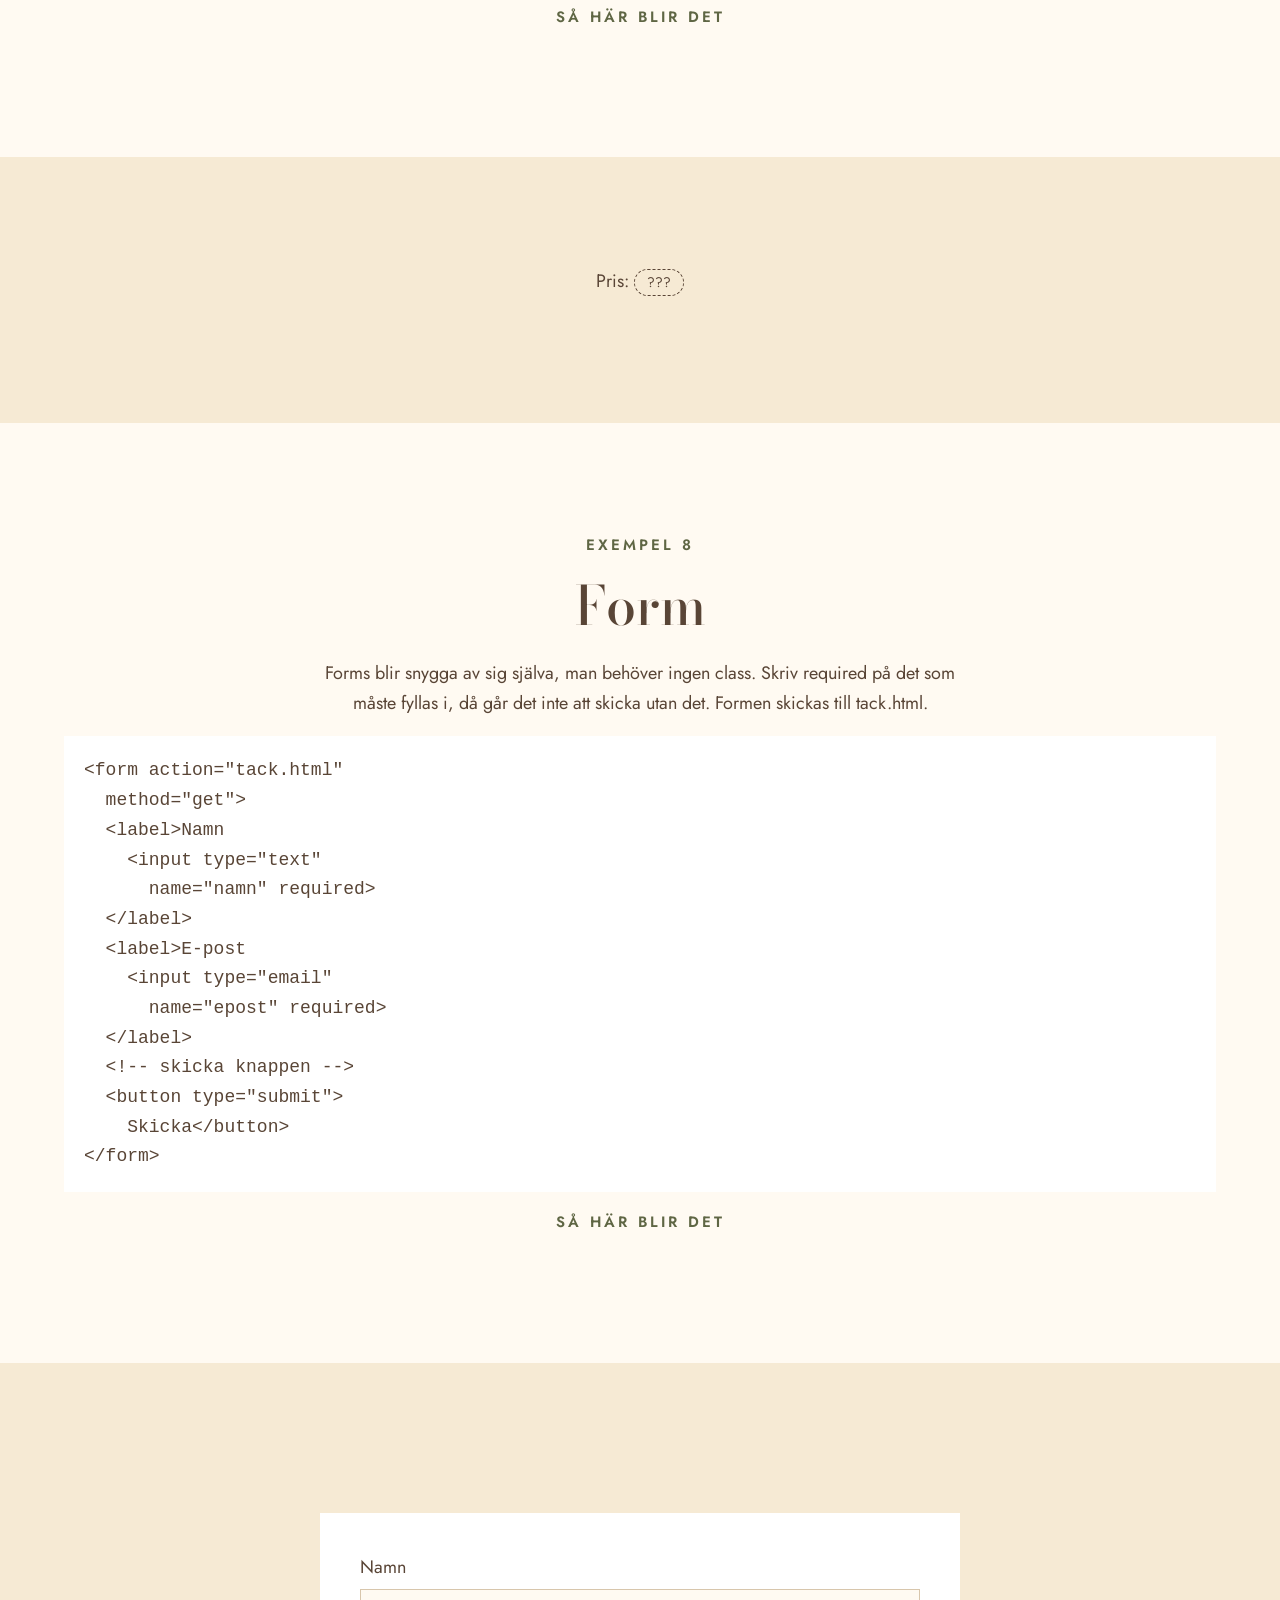
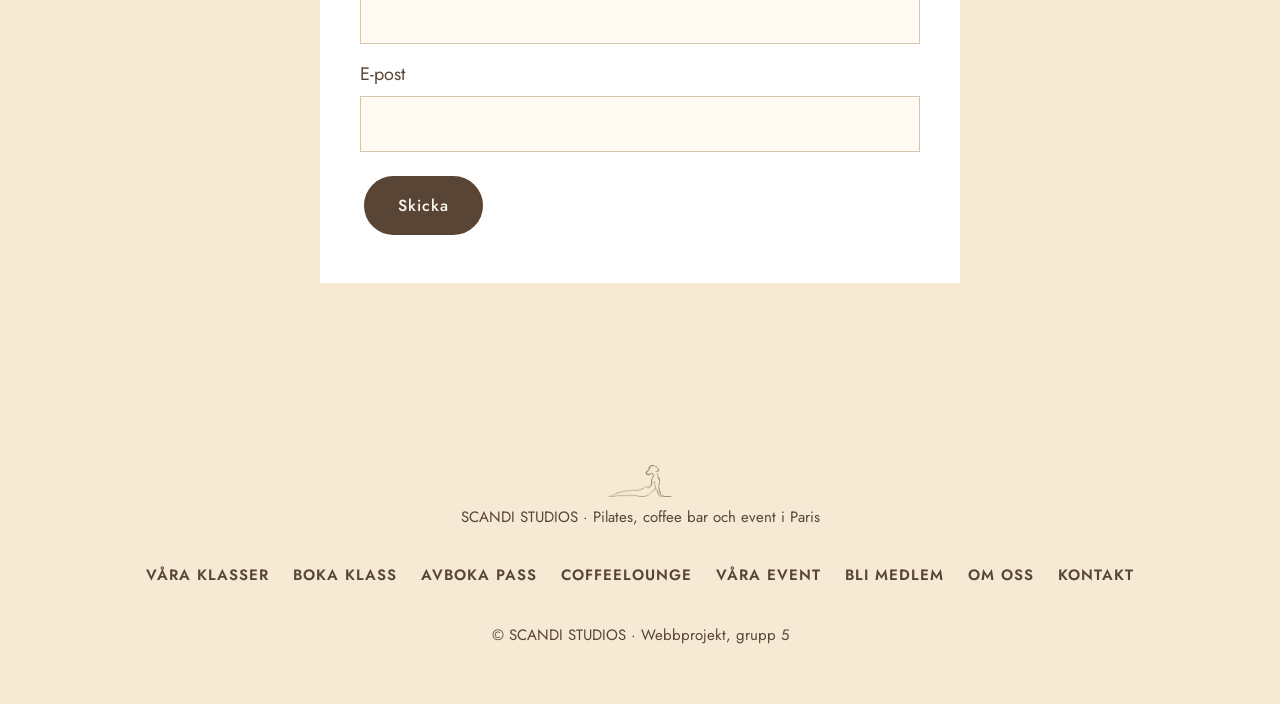
==== commit b162b793: "Ny introtext på exempelsidan" ====
--- a/exempel.html
+++ b/exempel.html
@@ -39,9 +39,9 @@
 
   <section class="sektion">
   <h1>Exempel</h1>
-    <p>Det här är bara en template, alltså en startpunkt och inte en färdig sida. Header, meny och footer finns med så att alla sidor ser likadana ut, men allt innehåll bygger vi tillsammans. Vi kan lägga till mer i templaten när vi behöver.</p>
-    <p>Här under finns exempel på allt som finns i templaten. Först kommer koden och sen hur det ser ut på riktigt.</p>
-      <p>Allt man skriver ska in mellan &lt;main&gt; och &lt;/main&gt;. Headern och footern behöver man inte röra.</p>
+    <p>Det här är bara en enkel mall att börja med. Jag har lagt in header, meny och footer så att alla sidor får samma grund. Resten bygger vi tillsammans, och vi kan lägga till fler saker efter hand.</p>
+    <p>Längre ner har jag lagt några exempel på olika delar man kan använda. Där finns både HTML-koden och hur det ser ut på sidan.</p>
+      <p>Det ni vill ha på era egna sidor lägger ni mellan &lt;main&gt; och &lt;/main&gt;. Headern och footern kan vi låta vara som de är.</p>
   </section>
 
 
